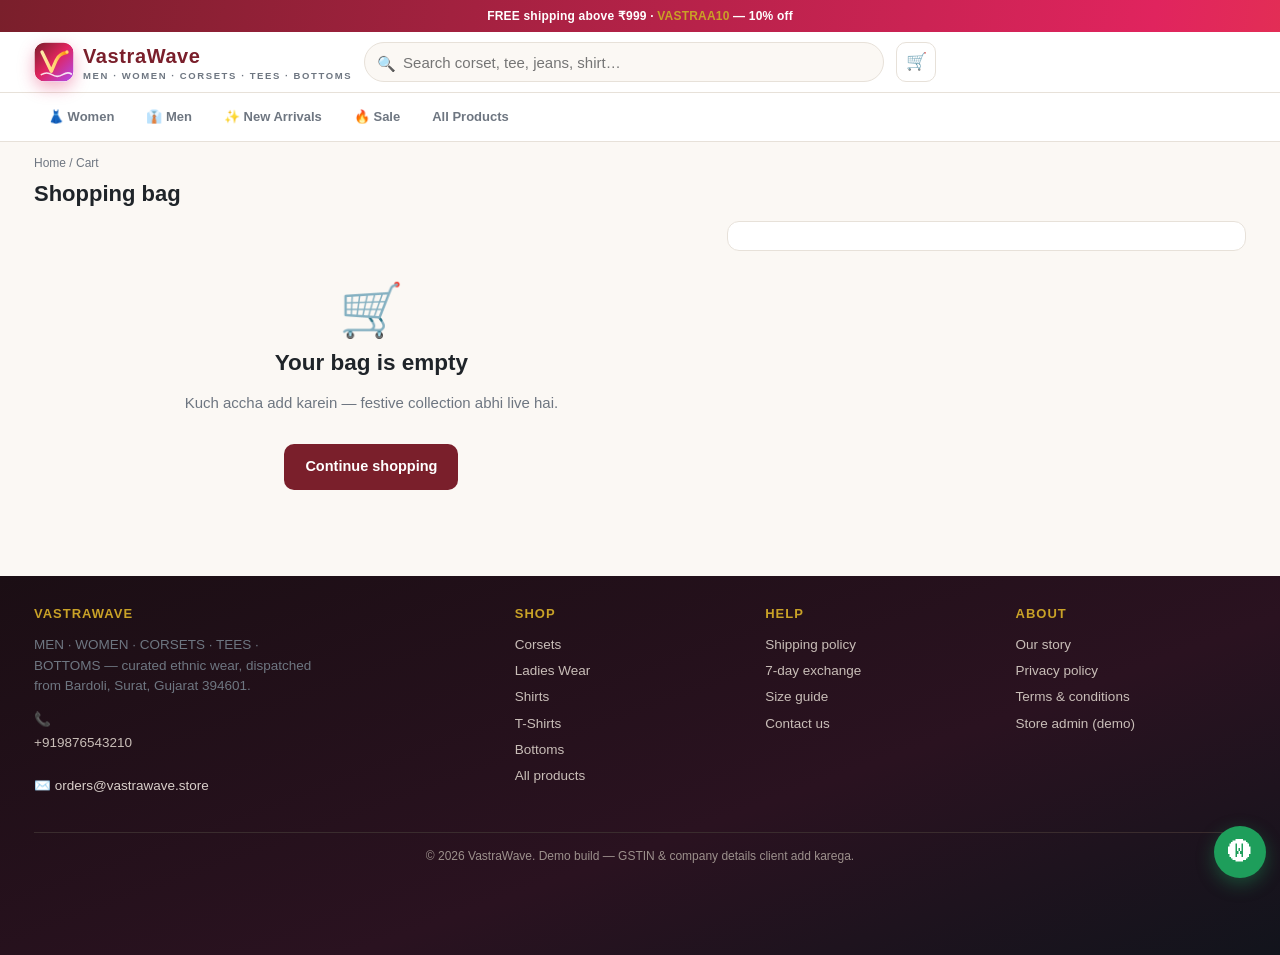
==== index.html @ dcb7769e "Update index.html" ====
<!DOCTYPE html>
<!-- VastraWave | GitHub 4-file build — generated by tools/build_github.py -->
<html lang="en">
<head>
<meta charset="utf-8">
<meta name="viewport" content="width=device-width, initial-scale=1">
<title>Your Cart — VastraWave</title>
<link rel="icon" href="data:image/svg+xml,<svg xmlns='http://www.w3.org/2000/svg' viewBox='0 0 100 100'><rect width='100' height='100' rx='22' fill='%237A1F2B'/><text x='50' y='70' font-size='60' font-family='serif' fill='%23C9A227' text-anchor='middle'>V</text></svg>">
<style>
/* ============================================================
   Vastraa — Ethnic Wear Store  |  Demo build
   Mobile-first. No external fonts, no CDN. Fully offline-capable.
   ============================================================ */

:root{
  --brand:#7A1F2B;
  --brand-dark:#5C1620;
  --gold:#C9A227;
  --ink:#1F2429;
  --muted:#6E7681;
  --line:#E7E1D9;
  --bg:#FBF8F4;
  --white:#fff;
  --ok:#1E7A4E;
  --radius:12px;
  --shadow:0 1px 2px rgba(31,36,41,.06), 0 6px 18px rgba(31,36,41,.06);
  --maxw:1240px;
}

*{box-sizing:border-box}
html{-webkit-text-size-adjust:100%}
body{
  margin:0; background:var(--bg); color:var(--ink);
  font-family:-apple-system,BlinkMacSystemFont,"Segoe UI",Roboto,Helvetica,Arial,"Noto Sans",sans-serif;
  font-size:15px; line-height:1.5;
  padding-bottom:64px; /* room for mobile bottom nav */
}
img{max-width:100%; display:block}
a{color:inherit; text-decoration:none}
button{font:inherit; cursor:pointer}
input,select,textarea{font:inherit; color:inherit}
h1,h2,h3,h4{margin:0; line-height:1.25; font-weight:700}
.wrap{max-width:var(--maxw); margin:0 auto; padding:0 14px}
.muted{color:var(--muted)}
.tiny{font-size:12px}
.center{text-align:center}
.row{display:flex; align-items:center; gap:10px}
.spread{display:flex; align-items:center; justify-content:space-between; gap:10px}
.hide{display:none !important}

/* ---------- Announcement bar ---------- */
.announce{background:var(--brand); color:#fff; font-size:12px; text-align:center; padding:7px 10px; letter-spacing:.2px}
.announce b{color:var(--gold)}

/* ---------- Header ---------- */
header.top{
  position:sticky; top:0; z-index:60; background:var(--white);
  border-bottom:1px solid var(--line);
}
.top-inner{display:flex; align-items:center; gap:12px; height:60px}
.logo{display:flex; align-items:center; gap:9px; font-weight:800; font-size:20px; letter-spacing:.6px; color:var(--brand)}
.logo .mark{
  width:32px; height:32px; border-radius:9px; background:var(--brand); color:var(--gold);
  display:grid; place-items:center; font-size:16px; font-weight:800;
}
.logo small{display:block; font-size:9.5px; letter-spacing:1.6px; color:var(--muted); font-weight:600; margin-top:-2px}
.searchbar{flex:1; position:relative; max-width:520px}
.searchbar input{
  width:100%; height:40px; padding:0 14px 0 38px; border:1px solid var(--line);
  border-radius:999px; background:var(--bg); outline:none;
}
.searchbar input:focus{border-color:var(--brand); background:#fff}
.searchbar .ico{position:absolute; left:13px; top:11px; color:var(--muted)}
.sugg{
  position:absolute; top:44px; left:0; right:0; background:#fff; border:1px solid var(--line);
  border-radius:12px; box-shadow:var(--shadow); overflow:hidden; display:none; z-index:70;
}
.sugg a{display:flex; gap:10px; align-items:center; padding:8px 12px; border-bottom:1px solid #F3EFE9}
.sugg a:last-child{border-bottom:none}
.sugg img{width:36px; height:36px; border-radius:8px; object-fit:cover}
.icon-btn{
  position:relative; width:40px; height:40px; border-radius:10px; border:1px solid var(--line);
  background:#fff; display:grid; place-items:center; font-size:17px;
}
.icon-btn .count{
  position:absolute; top:-5px; right:-5px; min-width:19px; height:19px; border-radius:999px;
  background:var(--gold); color:#fff; font-size:11px; font-weight:700; display:grid; place-items:center; padding:0 4px;
}

/* ---------- Mobile bottom nav ---------- */
.bottomnav{
  position:fixed; left:0; right:0; bottom:0; z-index:80; background:#fff;
  border-top:1px solid var(--line); display:flex; box-shadow:0 -2px 12px rgba(0,0,0,.05);
}
.bottomnav a{flex:1; padding:8px 0 6px; text-align:center; font-size:10.5px; color:var(--muted)}
.bottomnav a .b-ico{font-size:18px; display:block; line-height:1.2}
.bottomnav a.active{color:var(--brand); font-weight:700}

/* ---------- Buttons ---------- */
.btn{
  display:inline-flex; align-items:center; justify-content:center; gap:8px;
  height:46px; padding:0 20px; border-radius:10px; border:1px solid transparent;
  background:var(--brand); color:#fff; font-weight:600; font-size:14.5px; width:100%;
}
.btn:hover{background:var(--brand-dark)}
.btn:disabled{opacity:.5; cursor:not-allowed}
.btn.ghost{background:#fff; color:var(--brand); border-color:var(--brand)}
.btn.ghost:hover{background:#FDF4F5}
.btn.gold{background:var(--gold); color:#3A2C00}
.btn.gold:hover{background:#B8931F}
.btn.wa{background:#1E9E5B; color:#fff}
.btn.wa:hover{background:#17884D}
.btn.sm{height:38px; font-size:13.5px; padding:0 14px; width:auto}
.btn.block{width:100%}

/* ---------- Hero ---------- */
.hero{position:relative; border-radius:16px; overflow:hidden; margin:14px 0 6px; background:#2b1a1e}
.hero img{width:100%; height:300px; object-fit:cover; object-position:center 25%; opacity:.95}
.hero .ov{position:absolute; inset:0; background:linear-gradient(90deg, rgba(48,16,24,.86) 0%, rgba(48,16,24,.45) 55%, rgba(48,16,24,0) 100%); display:flex; align-items:center}
.hero .txt{color:#fff; padding:0 22px; max-width:430px}
.hero .txt .kicker{font-size:11.5px; letter-spacing:2.2px; color:var(--gold); font-weight:700}
.hero .txt h1{font-size:28px; margin:6px 0 8px}
.hero .txt p{margin:0 0 14px; font-size:14px; opacity:.92}
.hero .txt .btn{width:auto}

/* ---------- Trust strip ---------- */
.trust{display:grid; grid-template-columns:repeat(2,1fr); gap:8px; margin:14px 0}
.trust div{background:#fff; border:1px solid var(--line); border-radius:10px; padding:10px 12px; font-size:12.5px; display:flex; gap:8px; align-items:center}
.trust .t-ico{font-size:18px}

/* ---------- Section ---------- */
section{margin:26px 0}
.sec-head{display:flex; align-items:flex-end; justify-content:space-between; margin-bottom:12px; gap:10px}
.sec-head h2{font-size:19px}
.sec-head a{font-size:13px; color:var(--brand); font-weight:600}

/* ---------- Category circles ---------- */
.cats{display:flex; gap:14px; overflow-x:auto; padding:4px 0 10px; -webkit-overflow-scrolling:touch}
.cats::-webkit-scrollbar{display:none}
.cat{flex:0 0 auto; width:88px; text-align:center}
.cat .c-img{width:78px; height:78px; border-radius:50%; overflow:hidden; margin:0 auto 6px; border:2px solid var(--line); background:#f0e9e1}
.cat .c-img img{width:100%; height:100%; object-fit:cover}
.cat span{font-size:12px; font-weight:600}
.cat.active .c-img{border-color:var(--brand)}

/* ---------- Product grid ---------- */
.grid{display:grid; grid-template-columns:repeat(2,1fr); gap:12px}
.card{
  background:#fff; border:1px solid var(--line); border-radius:var(--radius); overflow:hidden;
  display:flex; flex-direction:column; position:relative; transition:.18s;
}
.card:hover{box-shadow:var(--shadow); transform:translateY(-2px)}
.card .imgbox{position:relative; aspect-ratio:1/1; background:#F4EFE9; overflow:hidden}
.card .imgbox img{width:100%; height:100%; object-fit:cover}
.badge{
  position:absolute; top:8px; left:8px; background:var(--brand); color:#fff; font-size:10.5px;
  font-weight:700; padding:3px 8px; border-radius:6px; letter-spacing:.3px;
}
.badge.gold{background:var(--gold); color:#3A2C00}
.badge.dark{background:#1F2429}
.wish{
  position:absolute; top:6px; right:6px; width:32px; height:32px; border-radius:50%;
  background:rgba(255,255,255,.92); border:none; display:grid; place-items:center; font-size:15px; color:#999;
}
.wish.on{color:#E0245E}
.card .body{padding:10px; display:flex; flex-direction:column; gap:5px; flex:1}
.card .name{font-size:13.5px; font-weight:600; line-height:1.35; height:36px; overflow:hidden}
.card .meta{font-size:11.5px; color:var(--muted)}
.price{display:flex; align-items:baseline; gap:7px; flex-wrap:wrap}
.price .now{font-size:16px; font-weight:800}
.price .mrp{font-size:12.5px; color:var(--muted); text-decoration:line-through}
.price .off{font-size:11.5px; color:var(--ok); font-weight:700}
.rating{font-size:11.5px; color:var(--muted); display:flex; align-items:center; gap:4px}
.rating .stars{color:var(--gold); letter-spacing:1px}
.card .foot{margin-top:auto; padding:10px; padding-top:0}
.card .foot .btn{height:38px; font-size:13.5px}

/* ---------- Filter chips (shop) ---------- */
.chips{display:flex; gap:8px; overflow-x:auto; padding:2px 0 10px}
.chips::-webkit-scrollbar{display:none}
.chip{
  flex:0 0 auto; border:1px solid var(--line); background:#fff; border-radius:999px;
  padding:7px 14px; font-size:13px; white-space:nowrap;
}
.chip.on{background:var(--brand); color:#fff; border-color:var(--brand)}
.shopbar{
  display:flex; gap:8px; align-items:center; justify-content:space-between;
  background:#fff; border:1px solid var(--line); border-radius:10px; padding:8px 10px; margin-bottom:12px;
}
.shopbar select{border:1px solid var(--line); background:#fff; border-radius:8px; height:34px; padding:0 8px}
.shopbar .lbl{font-size:12.5px; color:var(--muted)}

/* ---------- Filter panel ---------- */
.filters{background:#fff; border:1px solid var(--line); border-radius:12px; padding:14px; margin-bottom:14px}
.fgroup{margin-bottom:14px}
.fgroup h4{font-size:12px; text-transform:uppercase; letter-spacing:1px; color:var(--muted); margin-bottom:8px}
.opt{display:flex; align-items:center; gap:8px; font-size:13.5px; padding:4px 0}
.opt input{width:16px; height:16px; accent-color:var(--brand)}
.swatch{width:16px; height:16px; border-radius:50%; border:1px solid #ccc}
.range{width:100%; accent-color:var(--brand)}
.layout{display:grid; grid-template-columns:1fr; gap:0}
.side{display:none}

/* ---------- Product detail ---------- */
.pdp{display:grid; grid-template-columns:1fr; gap:18px}
.gal{position:relative}
.gal .main{aspect-ratio:1/1; background:#F4EFE9; border-radius:14px; overflow:hidden; border:1px solid var(--line)}
.gal .main img{width:100%; height:100%; object-fit:cover; cursor:zoom-in}
.thumbs{display:flex; gap:8px; margin-top:8px}
.thumbs button{width:64px; height:64px; border-radius:10px; overflow:hidden; border:2px solid var(--line); background:none; padding:0}
.thumbs button.on{border-color:var(--brand)}
.thumbs img{width:100%; height:100%; object-fit:cover}
.crumb{font-size:12px; color:var(--muted); margin:12px 0 8px}
.pdp h1{font-size:21px; margin-bottom:6px}
.sizes{display:flex; gap:8px; flex-wrap:wrap}
.size{
  min-width:52px; height:42px; padding:0 12px; border:1px solid var(--line); background:#fff;
  border-radius:9px; font-size:13.5px; font-weight:600;
}
.size.on{background:var(--brand); color:#fff; border-color:var(--brand)}
.size.out{opacity:.4; text-decoration:line-through; cursor:not-allowed}
.colors{display:flex; gap:10px; flex-wrap:wrap}
.color{border:2px solid var(--line); border-radius:999px; padding:4px 12px 4px 6px; background:#fff; display:flex; align-items:center; gap:7px; font-size:13px}
.color .dot{width:18px; height:18px; border-radius:50%; border:1px solid #ccc}
.color.on{border-color:var(--brand)}
.acc{border:1px solid var(--line); border-radius:12px; background:#fff; margin-top:12px; overflow:hidden}
.acc details{border-bottom:1px solid var(--line)}
.acc details:last-child{border-bottom:none}
.acc summary{padding:13px 14px; font-weight:600; font-size:14px; cursor:pointer; list-style:none; display:flex; justify-content:space-between}
.acc summary::-webkit-details-marker{display:none}
.acc .acc-body{padding:0 14px 14px; font-size:13.5px; color:#444}
.acc ul{margin:0; padding-left:18px}
.pincode{display:flex; gap:8px; margin-top:12px}
.pincode input{flex:1; height:42px; border:1px solid var(--line); border-radius:9px; padding:0 12px; background:#fff}
.sticky-buy{
  position:fixed; left:0; right:0; bottom:0; z-index:75; background:#fff; border-top:1px solid var(--line);
  padding:10px 12px; display:flex; gap:10px; box-shadow:0 -2px 12px rgba(0,0,0,.06);
}
.sticky-buy .btn{width:auto; flex:1}
.rev{border-top:1px solid var(--line); padding:12px 0}
.rev .who{font-weight:600; font-size:13.5px}
.rev .txt{font-size:13.5px; color:#444}

/* ---------- Cart ---------- */
.cart-item{display:flex; gap:12px; background:#fff; border:1px solid var(--line); border-radius:12px; padding:10px; margin-bottom:10px}
.cart-item img{width:84px; height:96px; object-fit:cover; border-radius:9px}
.ci-body{flex:1; min-width:0}
.ci-body .n{font-size:14px; font-weight:600; line-height:1.35}
.ci-body .v{font-size:12.5px; color:var(--muted); margin-top:2px}
.qty{display:inline-flex; border:1px solid var(--line); border-radius:8px; overflow:hidden; margin-top:8px}
.qty button{width:32px; height:32px; background:#fff; border:none; font-size:16px; line-height:1}
.qty span{width:34px; display:grid; place-items:center; font-size:14px; font-weight:600; border-left:1px solid var(--line); border-right:1px solid var(--line)}
.summary{background:#fff; border:1px solid var(--line); border-radius:12px; padding:14px; position:sticky; top:74px}
.summary .l{display:flex; justify-content:space-between; font-size:14px; padding:5px 0}
.summary .l.total{border-top:1px dashed var(--line); margin-top:8px; padding-top:10px; font-size:17px; font-weight:800}
.shipbar{height:6px; background:#EFE9E1; border-radius:99px; overflow:hidden; margin:8px 0 4px}
.shipbar i{display:block; height:100%; background:var(--ok)}
.coupon{display:flex; gap:8px; margin:12px 0}
.coupon input{flex:1; height:40px; border:1px solid var(--line); border-radius:9px; padding:0 12px; background:#fff}
.empty{text-align:center; padding:50px 20px}
.empty .e-ico{font-size:52px}

/* ---------- Forms ---------- */
.form{background:#fff; border:1px solid var(--line); border-radius:12px; padding:14px}
.field{margin-bottom:12px}
.field label{display:block; font-size:12.5px; font-weight:600; margin-bottom:5px}
.field input,.field textarea,.field select{
  width:100%; height:44px; border:1px solid var(--line); border-radius:9px; padding:0 12px; background:#fff; outline:none;
}
.field textarea{height:76px; padding:10px 12px; resize:vertical}
.field input:focus,.field textarea:focus,.field select:focus{border-color:var(--brand)}
.field.two{display:grid; grid-template-columns:1fr 1fr; gap:10px}
.payopt{border:1px solid var(--line); border-radius:10px; padding:12px; margin-bottom:10px; display:flex; gap:10px; align-items:flex-start; cursor:pointer}
.payopt.on{border-color:var(--brand); background:#FDF6F7}
.payopt input{margin-top:3px; accent-color:var(--brand)}
.payopt .pt{font-weight:600; font-size:14px}
.payopt .pd{font-size:12.5px; color:var(--muted)}
.err{color:#B3261E; font-size:12px; margin-top:4px; display:none}
.err.show{display:block}

/* ---------- Success / tracking ---------- */
.success{text-align:center; padding:26px 16px; background:#fff; border:1px solid var(--line); border-radius:14px}
.tick{width:64px; height:64px; border-radius:50%; background:#E7F5EE; color:var(--ok); display:grid; place-items:center; font-size:32px; margin:0 auto 12px}
.timeline{margin:20px 0; text-align:left}
.tl{display:flex; gap:12px; padding:10px 0; border-left:2px solid var(--line); margin-left:8px; padding-left:20px; position:relative}
.tl:last-child{border-left-color:transparent}
.tl:before{content:""; position:absolute; left:-7px; top:14px; width:12px; height:12px; border-radius:50%; background:var(--line)}
.tl.done:before{background:var(--ok)}
.tl .ts{font-size:14px; font-weight:600}
.tl .td{font-size:12.5px; color:var(--muted)}
.tl.done .td{color:var(--ok)}

/* ---------- Footer ---------- */
footer{background:#241A1C; color:#D9CFCA; margin-top:36px; padding:30px 0 90px; font-size:13.5px}
footer h4{color:#fff; font-size:13px; letter-spacing:1px; text-transform:uppercase; margin-bottom:10px}
footer a{display:block; padding:3px 0; color:#C9BEB8}
footer a:hover{color:#fff}
.fgrid{display:grid; grid-template-columns:1fr 1fr; gap:20px}
.fbottom{border-top:1px solid #3A2C2E; margin-top:22px; padding-top:14px; font-size:12px; color:#9C908C; text-align:center}

/* ---------- Toast + modal ---------- */
#toast{
  position:fixed; left:50%; transform:translateX(-50%) translateY(20px); bottom:86px; z-index:200;
  background:#1F2429; color:#fff; padding:12px 18px; border-radius:10px; font-size:13.5px;
  opacity:0; pointer-events:none; transition:.25s; max-width:90vw; text-align:center;
}
#toast.show{opacity:1; transform:translateX(-50%) translateY(0)}
.modal{
  position:fixed; inset:0; z-index:300; background:rgba(20,14,16,.55); display:none;
  align-items:center; justify-content:center; padding:16px;
}
.modal.show{display:flex}
.modal .sheet{background:#fff; border-radius:14px; max-width:520px; width:100%; max-height:86vh; overflow:auto}
.modal .mhead{display:flex; justify-content:space-between; align-items:center; padding:14px 16px; border-bottom:1px solid var(--line)}
.modal .mhead h3{font-size:16px}
.modal .mbody{padding:14px 16px; font-size:13.5px}
.x{border:none; background:none; font-size:22px; line-height:1; color:var(--muted)}
table.chart{width:100%; border-collapse:collapse; font-size:13px}
table.chart th,table.chart td{border:1px solid var(--line); padding:7px 9px; text-align:left}
table.chart th{background:var(--bg)}
table.chart tr:nth-child(even) td{background:#FCFAF8}

/* ---------- Admin ---------- */
.admin-wrap{display:grid; grid-template-columns:1fr; gap:14px}
.kpi{background:#fff; border:1px solid var(--line); border-radius:12px; padding:14px}
.kpi .k{font-size:12px; color:var(--muted); text-transform:uppercase; letter-spacing:.8px}
.kpi .v{font-size:24px; font-weight:800; margin-top:4px}
table.orders{width:100%; border-collapse:collapse; background:#fff; font-size:13px; border:1px solid var(--line)}
table.orders th,table.orders td{border:1px solid var(--line); padding:8px; text-align:left}
table.orders th{background:var(--bg); font-size:11.5px; text-transform:uppercase; letter-spacing:.6px}
.sel{border:1px solid var(--line); border-radius:7px; height:32px; padding:0 6px; background:#fff}
.pill{display:inline-block; padding:2px 9px; border-radius:99px; font-size:11.5px; font-weight:700}
.pill.cod{background:#FFF2E0; color:#8A5300}
.pill.paid{background:#E7F5EE; color:var(--ok)}

/* ---------- Floating WhatsApp ---------- */
.fab{
  position:fixed; right:14px; bottom:78px; z-index:90; width:52px; height:52px; border-radius:50%;
  background:#1E9E5B; color:#fff; display:grid; place-items:center; font-size:24px;
  box-shadow:0 6px 18px rgba(30,158,91,.4);
}

/* ---------- Responsive ---------- */
@media (min-width:640px){
  .grid{grid-template-columns:repeat(3,1fr); gap:14px}
  .trust{grid-template-columns:repeat(4,1fr)}
  .hero img{height:340px}
  .field.two{grid-template-columns:1fr 1fr}
}
@media (min-width:900px){
  body{padding-bottom:0}
  .bottomnav{display:none}
  .fgrid{grid-template-columns:2fr 1fr 1fr 1fr}
  .hero img{height:400px}
  .hero .txt h1{font-size:36px}
  .grid{grid-template-columns:repeat(4,1fr)}
  .layout{grid-template-columns:250px 1fr; gap:18px; align-items:start}
  .side{display:block}
  .filters-mobile-toggle{display:none}
  .pdp{grid-template-columns:1.05fr 1fr; gap:28px}
  .sticky-buy{display:none}
  .checkout-grid{display:grid; grid-template-columns:1.3fr 1fr; gap:18px; align-items:start}
  .admin-wrap{grid-template-columns:repeat(4,1fr)}
  .fab{bottom:22px}
}

/* ============================================================
   Foomer-style additions
   ============================================================ */

/* ---------- Gender nav bar ---------- */
.genderbar{border-top:1px solid var(--line); background:#fff}
.gb-in{display:flex; gap:4px; overflow-x:auto; padding:8px 14px}
.gb-in::-webkit-scrollbar{display:none}
.gb-in a{
  flex:0 0 auto; padding:6px 14px; border-radius:999px; font-size:13px; font-weight:600;
  color:var(--muted); white-space:nowrap;
}
.gb-in a:hover{background:var(--bg)}
.gb-in a.on{background:var(--brand); color:#fff}

/* ---------- PDP: trust badges ---------- */
.trustrow{display:grid; grid-template-columns:repeat(3,1fr); gap:8px; margin:12px 0}
.trustrow div{
  border:1px solid var(--line); border-radius:10px; background:#fff; padding:9px 6px;
  text-align:center; font-size:10.5px; line-height:1.3; color:#444;
}
.trustrow .ti{display:block; font-size:17px; margin-bottom:3px}
.trustrow b{display:block; font-size:11px; color:var(--ink)}

/* ---------- PDP: delivery estimate + countdown ---------- */
.delivery{
  border:1px solid #DCEBD9; background:#F4FAF7; border-radius:10px; padding:12px 14px; margin:12px 0; font-size:13px;
}
.delivery .d1{font-size:13.5px; font-weight:700; color:#1E7A4E}
.delivery .d2{font-size:12.5px; color:#3D5A4B; margin-top:3px}
.countdown{
  display:inline-block; margin-top:8px; background:var(--ink); color:#fff; border-radius:6px;
  padding:4px 10px; font-size:12px; font-weight:700; letter-spacing:.4px; font-variant-numeric:tabular-nums;
}
.countdown.live{background:#B3261E}

/* ---------- Prepaid badge ---------- */
.prepaid{
  display:inline-flex; align-items:center; gap:6px; background:#FFF6E5; border:1px solid #F0D9A8;
  color:#8A5300; border-radius:8px; padding:5px 10px; font-size:12.5px; font-weight:700; margin-bottom:10px;
}

/* ---------- Recently viewed / section strips ---------- */
.strip{display:flex; gap:12px; overflow-x:auto; padding-bottom:8px}
.strip::-webkit-scrollbar{display:none}
.strip .card{flex:0 0 62%; min-width:150px}
@media (min-width:900px){ .strip .card{flex:0 0 23%} }

/* ---------- Gender split banners on home ---------- */
.split{display:grid; grid-template-columns:1fr; gap:14px}
@media (min-width:760px){ .split{grid-template-columns:1fr 1fr} }
.split .gb{position:relative; border-radius:16px; overflow:hidden; background:#2b1a1e}
.split .gb img{width:100%; height:230px; object-fit:cover; object-position:center 22%}
.split .gb .ov{position:absolute; inset:0; background:linear-gradient(0deg, rgba(20,12,16,.82) 20%, rgba(20,12,16,0) 75%); display:flex; align-items:flex-end}
.split .gb .txt{color:#fff; padding:16px 18px}
.split .gb .txt h3{font-size:21px; margin:0 0 4px}
.split .gb .txt p{margin:0 0 10px; font-size:13px; opacity:.9}
.split .gb .txt .btn{width:auto}

</style>
<style>
/* ============================================================
   STYLE VIVID — colourful layer
   style.css ke BAAD load hota hai, isliye sirf upar se rang
   badalta hai, kuch todta nahi. Hatana ho to bas ye <link> hata do.
   ============================================================ */

:root{
  --vv-1:#7A1F2B;   /* brand wine      */
  --vv-2:#E0245E;   /* hot pink        */
  --vv-3:#FB8C00;   /* marigold        */
  --vv-4:#B14AED;   /* orchid          */
  --vv-5:#1E88E5;   /* azure           */
  --vv-6:#00897B;   /* teal            */
  --vv-gold:#C9A227;
  --vv-grad:linear-gradient(100deg,#7A1F2B,#E0245E 45%,#FB8C00);
  --vv-grad2:linear-gradient(100deg,#B14AED,#1E88E5 55%,#00897B);
  --vv-shadow:0 10px 30px rgba(122,31,43,.16);
  --vv-shadow-lg:0 18px 48px rgba(20,10,30,.22);
}

/* ---------- buttons ---------- */
.btn{transition:transform .18s ease, box-shadow .18s ease, filter .18s ease}
.btn:hover{transform:translateY(-2px); box-shadow:var(--vv-shadow)}
.btn.gold,.btn.primary{
  background:var(--vv-grad);
  background-size:160% 160%;
  border:0; color:#fff; font-weight:800; letter-spacing:.02em;
  box-shadow:0 8px 22px rgba(224,36,94,.32);
  animation:vvShift 7s ease infinite;
}
.btn.gold:hover{filter:brightness(1.08)}
@keyframes vvShift{0%{background-position:0% 50%}50%{background-position:100% 50%}100%{background-position:0% 50%}}

/* ---------- section headings: gradient underline ---------- */
.sec-head h2{
  position:relative; padding-bottom:8px; font-weight:800; letter-spacing:-.01em;
}
.sec-head h2::after{
  content:""; position:absolute; left:0; bottom:0; height:4px; width:56px; border-radius:99px;
  background:var(--vv-grad);
}
.sec-head a{color:var(--vv-2); font-weight:700}

/* ---------- hero ---------- */
.hero{border-radius:18px; overflow:hidden; box-shadow:var(--vv-shadow-lg)}
.hero .ov{background:linear-gradient(100deg,rgba(20,6,18,.62),rgba(122,31,43,.30) 55%,rgba(251,140,0,.18))}
.hero .kicker{
  background:var(--vv-grad); -webkit-background-clip:text; background-clip:text; color:transparent;
  font-weight:900; letter-spacing:.16em;
}
.hero h1{text-shadow:0 4px 22px rgba(0,0,0,.35)}
.trust{
  background:linear-gradient(100deg,#FFF6E9,#FFEAF2 50%,#EAF3FF);
  border:1px solid rgba(224,36,94,.16); border-radius:14px;
}
.trust .t-ico{filter:saturate(1.25)}

/* ---------- product cards ---------- */
.grid .card,.p-card,.prodcard{
  border-radius:16px !important;
  transition:transform .2s ease, box-shadow .2s ease;
}
.grid .card:hover{transform:translateY(-4px); box-shadow:var(--vv-shadow-lg)}
.badge,.pbadge{
  background:var(--vv-grad) !important; color:#fff !important;
  font-weight:800; letter-spacing:.02em; border-radius:99px !important;
}

/* ---------- price & discount ---------- */
.price{color:var(--vv-1); font-weight:800}
.mrp{color:#9AA1AA}
.off,.offpct{color:var(--vv-6); font-weight:800}

/* ---------- chips / swatches / filters ---------- */
.chip,.fchip,.pill,.tag{
  border-radius:99px !important; transition:transform .15s ease, background .15s ease;
}
.chip:hover,.fchip:hover{transform:translateY(-1px)}
.chip.on,.fchip.on{background:var(--vv-grad); color:#fff; border-color:transparent}

/* ---------- announcement bar ---------- */
.announce{
  background:var(--vv-grad) !important;
  background-size:200% 200% !important;
  animation:vvShift 9s ease infinite;
  color:#fff; font-weight:600;
}

/* ---------- top nav / bottom nav ---------- */
.top{border-bottom:1px solid rgba(224,36,94,.14)}
.logo .mark{background:var(--vv-grad); color:#fff}
.bottomnav{
  background:rgba(255,255,255,.94) !important;
  border-top:1px solid rgba(122,31,43,.12);
  box-shadow:0 -6px 22px rgba(20,10,30,.10);
}
.bottomnav a.active{color:var(--vv-2)}
.bottomnav a.active .b-ico{filter:drop-shadow(0 3px 6px rgba(224,36,94,.35))}

/* ---------- misc polish ---------- */
.wrap section{border-radius:14px}
footer#site-footer{background:linear-gradient(160deg,#1B0E14,#2A1220 60%,#12141C)}
footer#site-footer h4{color:var(--vv-gold)}
#toast{background:var(--vv-grad) !important; color:#fff; font-weight:700; border-radius:99px; box-shadow:var(--vv-shadow-lg)}
.modal .mhead{background:var(--vv-grad); color:#fff}
.modal{border-radius:16px !important; overflow:hidden; box-shadow:var(--vv-shadow-lg)}

</style>
<style>.vw-view[hidden]{display:none !important}</style>
</head>
<body>
<header id="site-header" class="top"></header>
<div class="vw-view" id="view-cart">
<main class="wrap">
  <div class="crumb"><a href="index.html">Home</a> / Cart</div>
  <h1 style="font-size:22px; margin:6px 0 14px">Shopping bag <span class="muted tiny" id="qty"></span></h1>

  <div class="checkout-grid">
    <div id="items"></div>

    <div class="summary" id="summary"></div>
  </div>
</main>
</div>
<div class="vw-view" id="view-checkout" hidden>
<main class="wrap">
  <div class="crumb"><a href="index.html">Home</a> / <a href="cart.html">Cart</a> / Checkout</div>
  <h1 style="font-size:22px; margin:6px 0 14px">Checkout</h1>

  <div class="checkout-grid">
    <div>
      <div class="form" id="form">
        <h3 style="font-size:15px; margin-bottom:12px">1. Delivery details</h3>
        <div class="field two">
          <div><label>Full name *</label><input id="f-name" placeholder="Priya Sharma"><div class="err" id="e-name">Naam daalein</div></div>
          <div><label>Mobile number *</label><input id="f-phone" inputmode="numeric" maxlength="10" placeholder="9876543210"><div class="err" id="e-phone">Sahi 10-digit number daalein</div></div>
        </div>
        <div class="field"><label>Email (optional)</label><input id="f-email" placeholder="you@email.com"></div>
        <div class="field"><label>Full address *</label><textarea id="f-addr" placeholder="House no, street, landmark"></textarea><div class="err" id="e-addr">Address daalein</div></div>
        <div class="field two">
          <div><label>City *</label><input id="f-city" value="Surat"><div class="err" id="e-city">City daalein</div></div>
          <div><label>Pincode *</label><input id="f-pin" inputmode="numeric" maxlength="6" placeholder="395001"><div class="err" id="e-pin">Sahi 6-digit pincode daalein</div></div>
        </div>
        <div class="field"><label>State</label><input id="f-state" value="Gujarat"></div>
      </div>

      <div class="form" style="margin-top:14px">
        <h3 style="font-size:15px; margin-bottom:12px">2. Payment method</h3>
        <label class="payopt on" id="po-upi" onclick="pickPay('upi')">
          <input type="radio" name="pay" value="upi" checked>
          <span><span class="pt">UPI (GPay / PhonePe / Paytm)</span><span class="pd">Neeche diye UPI ID / QR par payment karein.</span></span>
        </label>
        <div id="upibox" style="display:none;background:#FFF8EC;border:1.5px dashed #E8A33D;border-radius:12px;padding:14px;text-align:center;margin:4px 0 12px">
          <div style="font-size:13.5px;font-weight:700;margin-bottom:8px">Is QR ko scan karein ya UPI ID par pay karein:</div>
          <img src="[data-uri]" alt="UPI QR" style="width:178px;height:178px;border-radius:12px;background:#fff;padding:6px;border:1px solid #eee">
          <div style="margin:10px 0 8px;font-size:15px">UPI ID: <b id="upiid">kachhad.2000@ptaxis</b></div>
          <button type="button" class="btn sm ghost" onclick="copyUpi()">📋 UPI ID copy karein</button>
          <a id="upipaylink" class="btn" style="margin-top:10px" href="upi://pay?pa=kachhad.2000@ptaxis&amp;pn=VastraWave&amp;cu=INR">📱 UPI App se Pay Karein</a>
          <div class="tiny muted" style="margin-top:9px">Payment ke baad neeche <b>Place order</b> dabayein. Screenshot WhatsApp par bhej dein to order turant confirm ho jayega.</div>
        </div>
        <label class="payopt" id="po-card" onclick="pickPay('card')">
          <input type="radio" name="pay" value="card">
          <span><span class="pt">Card / Netbanking / Wallets</span><span class="pd">Secure payment gateway — hum card details store nahi karte.</span></span>
        </label>
        <div class="tiny muted">🔒 Razorpay secured checkout. Card details humare server par kabhi store nahi hote (PCI-DSS compliant gateway).</div>
      </div>

      <div class="form" style="margin-top:14px; text-align:center">
        <h3 style="font-size:15px; margin-bottom:8px">Ya phir direct WhatsApp par order karein</h3>
        <p class="tiny muted" style="margin:0 0 10px">Bina form bhare — poora order WhatsApp par bhej dein, hum confirm kar denge.</p>
        <button class="btn wa" onclick="orderOnWhatsApp()">🅦 Send order on WhatsApp</button>
      </div>
    </div>

    <div>
      <div class="summary" id="summaryCO"></div>
      <button class="btn" style="margin-top:12px" onclick="placeOrder()">Place order</button>
      <div class="tiny muted" style="margin-top:8px">Order place karte hi aapko confirmation SMS/WhatsApp milega.</div>
    </div>
  </div>
</main>
</div>
<div class="vw-view" id="view-success" hidden>
<main class="wrap" style="max-width:640px">
  <div class="success" style="margin-top:16px">
    <div class="tick">✓</div>
    <h1 style="font-size:22px">Order confirmed!</h1>
    <p class="muted" id="sub">Thank you — aapka order place ho gaya hai.</p>
    <div id="orderbox"></div>
  </div>

  <div class="form" style="margin-top:14px">
    <h3 style="font-size:15px; margin-bottom:10px">Order tracking</h3>
    <div class="timeline">
      <div class="tl done"><div><div class="ts">Order placed</div><div class="td" id="t1">Just now</div></div></div>
      <div class="tl"><div><div class="ts">Packed &amp; quality checked</div><div class="td">Within 24 hours</div></div></div>
      <div class="tl"><div><div class="ts">Shipped</div><div class="td">1–2 working days</div></div></div>
      <div class="tl"><div><div class="ts">Out for delivery</div><div class="td">3–6 working days</div></div></div>
      <div class="tl"><div><div class="ts">Delivered</div><div class="td">Aapke address par</div></div></div>
    </div>
  </div>

  <div class="center" style="margin:18px 0">
    <button class="btn wa" onclick="shareOrder()" style="max-width:340px;margin:0 auto">🅦 Order details WhatsApp par bhejein</button>
    <div class="row" style="justify-content:center;margin-top:12px">
      <a href="shop.html" class="btn ghost sm">Continue shopping</a>
      <a href="index.html" class="btn ghost sm">Back to home</a>
    </div>
  </div>
</main>
</div>

<footer id="site-footer"></footer>
<nav id="bottomnav" class="bottomnav"></nav>
<div id="fab"></div>
<script>
/* ============================================================
   STORE CONFIG — client ke hisaab se sirf yahan badlo
   ============================================================ */
var CONFIG = {
  name: "VastraWave",
  tagline: "MEN · WOMEN · CORSETS · TEES · BOTTOMS",
  phone: "919876543210",
  email: "orders@vastrawave.store",
  address: "Bardoli, Surat, Gujarat 394601",
  pickupAddress: "VastraWave (Warehouse), Ground Floor, Near Station Road, Bardoli, Surat, Gujarat - 394601",
  pickupPhone: "+91 98765 43210",
  gstin: "GSTIN — client ka number yahan aayega",

  freeShippingAbove: 999,
  shippingCharge: 60,
  codAvailable: false,   // FILHAL BAND — abhi sirf UPI payment chalega
  upiId: "kachhad.2000@ptaxis",
  upiPayName: "VastraWave",
  packagingWeight: 50,

  coupon: { code: "VASTRAA10", percent: 10, minCart: 999 },
  prepaidPercent: 5,              // prepaid (UPI/card) par extra 5% off

  dispatchBeforeHour: 15,         // 3 pm se pehle ke orders aaj dispatch
  deliveryMinDays: 3,
  deliveryMaxDays: 6,

  couriers: ["Delhivery", "DTDC", "Xpressbees", "Ecom Express", "India Post", "Shiprocket", "Blue Dart", "Other / Local"],

  // Header ke upar ghoomne wali offers
  announces: [
    "FREE shipping above ₹999 · <b>VASTRAA10</b> — 10% off",
    "Extra <b>5% OFF</b> on prepaid orders (UPI / Card)",
    "UPI payment · 7-day easy exchange"
  ]
};

/* ============================================================
   PRODUCTS — Women (Corsets, Ladies Wear, Bottoms)
              Men (T-Shirts, Shirts, Bottoms)
              Unisex (Tees)
   Naya product = ek object copy-paste kar ke badlo.
   wt = grams (shipping label me use hota hai)
   ============================================================ */
var PRODUCTS = [
  /* ---------------- WOMEN : CORSETS ---------------- */
  {
    id: "CR101", name: "Satin Bustier Corset — Black", gender: "Women", category: "Corsets",
    price: 1299, mrp: 2199, rating: 4.6, reviews: 184, badge: "Bestseller", wt: 250,
    img: "[data-uri]",
    gallery: ["[data-uri]", "", "", ""],
    views: {front:"", side:"", back:""},
    colours: [{n:"Black",h:"#1A1A1A"},{n:"Maroon",h:"#6E1B26"},{n:"Ivory",h:"#F0E7D6"}],
    sizes: ["S","M","L","XL","XXL"], stock: {S:6,M:9,L:7,XL:0,XXL:3},
    fabric: "Satin with 10 spiral steel bones, front hook closure",
    care: "Dry clean only. Do not machine wash.",
    extra: "Adjustable back lacing — waist cinch up to 3 inch",
    model: "Model is 5'6\" wearing size M",
    desc: "Structured satin bustier corset with spiral steel boning — waist define karta hai bina discomfort ke. Front hooks se pehnna aasan hai aur back lacing se fit adjust hota hai.",
    highlights: ["10 spiral steel bones", "Front hook closure", "Adjustable back lacing", "Waist cinch up to 3 inch"]
  },
  {
    id: "CR102", name: "Lace Overbust Corset — Maroon", gender: "Women", category: "Corsets",
    price: 1799, mrp: 2999, rating: 4.5, reviews: 112, badge: "", wt: 300,
    img: "[data-uri]",
    gallery: ["[data-uri]", "", ""],
    views: {front:"", side:"", back:""},
    colours: [{n:"Maroon",h:"#6E1B26"},{n:"Black",h:"#1A1A1A"},{n:"Wine",h:"#5B2333"}],
    sizes: ["S","M","L","XL","XXL"], stock: {S:4,M:6,L:5,XL:4,XXL:2},
    fabric: "Floral lace over satin base, 12 bones",
    care: "Dry clean only. Store flat.",
    extra: "Matching thong included",
    model: "Model is 5'5\" wearing size S",
    desc: "Premium lace overbust corset — party, shoot ya bridal styling ke liye. Satin base hai to chipakta nahi, comfort rahta hai.",
    highlights: ["Floral lace over satin", "12 bone construction", "Overbust coverage", "Matching thong included"]
  },

  /* ---------------- WOMEN : LADIES WEAR ---------------- */
  {
    id: "LW201", name: "Floral Printed Midi Dress", gender: "Women", category: "Ladies Wear",
    price: 1499, mrp: 2499, rating: 4.4, reviews: 268, badge: "New", wt: 320,
    img: "[data-uri]",
    gallery: ["[data-uri]", "", "", ""],
    views: {front:"", side:"", back:""},
    colours: [{n:"Pink Floral",h:"#E8A0B4"},{n:"Blue Floral",h:"#8FA9C9"}],
    sizes: ["S","M","L","XL","XXL"], stock: {S:5,M:8,L:0,XL:6,XXL:2},
    fabric: "Rayon crepe, fully lined",
    care: "Machine wash cold, dry in shade.",
    extra: "",
    model: "Model is 5'4\" wearing size M",
    desc: "Flowy midi dress with a soft floral print — brunch ho ya office party, dono jagah chalti hai. Lining hai to transparent nahi hai.",
    highlights: ["Fully lined", "Midi length (46 inch)", "Side pockets", "Breathable rayon crepe"]
  },
  {
    id: "LW202", name: "Sequin Party Gown — Wine", gender: "Women", category: "Ladies Wear",
    price: 2999, mrp: 4999, rating: 4.7, reviews: 96, badge: "Party", wt: 650,
    img: "[data-uri]",
    gallery: ["[data-uri]", "", ""],
    views: {front:"", side:"", back:""},
    colours: [{n:"Wine",h:"#6E1B26"},{n:"Emerald",h:"#1E5E4A"},{n:"Black",h:"#1A1A1A"}],
    sizes: ["S","M","L","XL"], stock: {S:2,M:3,L:3,XL:1},
    fabric: "Georgette with sequin embroidery, can-can layered",
    care: "Dry clean only.",
    extra: "Padded bust, side zip closure",
    model: "Model is 5'7\" wearing size M",
    desc: "Floor-length sequin gown with can-can layering — reception, sangeet ya cocktail ke liye. Padded bust hai to blouse ki tension nahi.",
    highlights: ["Sequin embroidery", "Can-can layered flare", "Padded bust", "Side zip"]
  },
  {
    id: "LW203", name: "Peplum Cotton Top — Cream", gender: "Women", category: "Ladies Wear",
    price: 899, mrp: 1499, rating: 4.3, reviews: 341, badge: "", wt: 180,
    img: "[data-uri]",
    gallery: ["[data-uri]", "", ""],
    views: {front:"", side:"", back:""},
    colours: [{n:"Cream",h:"#F0E7D6"},{n:"Sage",h:"#A8B99A"},{n:"Black",h:"#1A1A1A"}],
    sizes: ["S","M","L","XL","XXL"], stock: {S:7,M:9,L:8,XL:5,XXL:0},
    fabric: "100% cotton poplin",
    care: "Machine wash cold. Warm iron.",
    extra: "",
    model: "Model is 5'3\" wearing size S",
    desc: "Everyday peplum top — jeans ke saath ho ya trousers ke saath, ek clean smart look. Pure cotton to poore din aaram.",
    highlights: ["100% cotton poplin", "Peplum waist", "Half sleeves", "Office & casual"]
  },

  /* ---------------- WOMEN : BOTTOMS ---------------- */
  {
    id: "WB301", name: "Flared Palazzo — Cream", gender: "Women", category: "Bottoms", chartKey: "Women Bottoms",
    price: 899, mrp: 1499, rating: 4.2, reviews: 143, badge: "", wt: 280,
    img: "[data-uri]",
    gallery: ["[data-uri]"],
    colours: [{n:"Cream",h:"#F0E7D6"},{n:"Black",h:"#1A1A1A"},{n:"Rust",h:"#B4551F"}],
    sizes: ["S","M","L","XL","XXL"], stock: {S:6,M:8,L:7,XL:0,XXL:3},
    fabric: "Rayon flex, elasticated waistband",
    care: "Machine wash cold.",
    extra: "Elasticated back waist + side pockets",
    model: "Model is 5'4\" wearing size M",
    desc: "Flowy flared palazzo — kurti ke saath ho ya crop top ke saath, har combination me chalti hai. Pure summer comfortable.",
    highlights: ["Wide flare", "Elasticated waistband", "Side pockets", "Full length (39 inch)"]
  },
  {
    id: "WB302", name: "Denim A-Line Skirt — Light Blue", gender: "Women", category: "Bottoms", chartKey: "Women Bottoms",
    price: 1199, mrp: 1899, rating: 4.4, reviews: 87, badge: "New", wt: 320,
    img: "[data-uri]",
    gallery: ["[data-uri]"],
    colours: [{n:"Light Blue",h:"#8FA9C9"},{n:"Black",h:"#232323"},{n:"White",h:"#F2F0EA"}],
    sizes: ["S","M","L","XL","XXL"], stock: {S:5,M:7,L:0,XL:4,XXL:2},
    fabric: "Cotton denim with 2% elastane",
    care: "Machine wash cold separately.",
    extra: "Button & zip closure, 5 pockets",
    model: "Model is 5'5\" wearing size S",
    desc: "Classic A-line denim skirt with slight stretch — tees, shirts, corsets, sabke saath jati hai.",
    highlights: ["A-line silhouette", "Slight stretch denim", "5 pockets", "Above-knee length (17 inch)"]
  },

  /* ---------------- UNISEX : T-SHIRTS ---------------- */
  {
    id: "TS301", name: "Oversized Boxy T-Shirt — White", gender: "Unisex", category: "T-Shirts",
    price: 999, mrp: 1499, rating: 4.6, reviews: 512, badge: "Bestseller", wt: 220,
    img: "[data-uri]",
    gallery: ["[data-uri]", ""],
    views: {front:"", back:""},
    colours: [{n:"White",h:"#F5F5F5"},{n:"Beige",h:"#D8C7B0"},{n:"Black",h:"#1A1A1A"}],
    sizes: ["S","M","L","XL","XXL"], stock: {S:12,M:15,L:14,XL:10,XXL:6},
    fabric: "240 GSM 100% combed cotton (bio-washed)",
    care: "Machine wash cold, inside out. Do not iron on print.",
    extra: "",
    model: "Model is 5'11\" wearing size L (oversized fit)",
    desc: "Heavy 240 GSM oversized tee — boxy fit, drop shoulder, aur shrink nahi hota. Unisex sizing, sabke liye.",
    highlights: ["240 GSM premium cotton", "Drop shoulder boxy fit", "Bio-washed, zero shrink", "Unisex"]
  },
  {
    id: "TS302", name: "Graphic Printed T-Shirt — Black", gender: "Unisex", category: "T-Shirts",
    price: 999, mrp: 1499, rating: 4.4, reviews: 227, badge: "", wt: 210,
    img: "[data-uri]",
    gallery: ["[data-uri]"],
    colours: [{n:"Black",h:"#1A1A1A"},{n:"Olive",h:"#6B7045"},{n:"White",h:"#F5F5F5"}],
    sizes: ["S","M","L","XL","XXL"], stock: {S:8,M:10,L:0,XL:7,XXL:4},
    fabric: "180 GSM 100% cotton, DTF print",
    care: "Machine wash cold, inside out.",
    extra: "",
    model: "Model is 5'10\" wearing size M",
    desc: "Minimal abstract graphic tee — regular fit, soft hand feel. Print crack nahi hota (DTF printing).",
    highlights: ["DTF print — no cracking", "Regular unisex fit", "180 GSM cotton", "Pre-shrunk"]
  },

  /* ---------------- MEN : SHIRTS ---------------- */
  {
    id: "MS401", name: "Checkered Casual Shirt — Blue", gender: "Men", category: "Shirts",
    price: 1299, mrp: 1999, rating: 4.5, reviews: 168, badge: "New", wt: 300,
    img: "[data-uri]",
    gallery: ["[data-uri]"],
    colours: [{n:"Blue Check",h:"#3E5C7A"},{n:"Red Check",h:"#8A3A3A"},{n:"Green Check",h:"#5B6B4A"}],
    sizes: ["S","M","L","XL","XXL"], stock: {S:5,M:9,L:8,XL:6,XXL:0},
    fabric: "100% cotton twill, regular fit",
    care: "Machine wash cold. Warm iron.",
    extra: "Button-down collar, chest pocket",
    model: "Model is 6'0\" wearing size L",
    desc: "Everyday checkered shirt — office casual ho ya weekend, dono me chalta hai. Soft-washed cotton, heavy nahi.",
    highlights: ["100% cotton twill", "Button-down collar", "Chest pocket", "Regular fit"]
  },
  {
    id: "MS402", name: "Solid Formal Shirt — White", gender: "Men", category: "Shirts",
    price: 1299, mrp: 1999, rating: 4.3, reviews: 204, badge: "", wt: 320,
    img: "[data-uri]",
    gallery: ["[data-uri]"],
    colours: [{n:"White",h:"#F5F5F5"},{n:"Sky Blue",h:"#A9C4DC"},{n:"Grey",h:"#8E8E8E"}],
    sizes: ["S","M","L","XL","XXL"], stock: {S:6,M:10,L:9,XL:7,XXL:4},
    fabric: "Cotton-rich poplin, slim fit",
    care: "Machine wash cold. Warm iron.",
    extra: "Spread collar, curved hem",
    model: "Model is 5'11\" wearing size M",
    desc: "Crisp formal shirt — interview, meeting ya shaadi, sab jagah kaam aata hai. Wrinkle-resistant finish.",
    highlights: ["Cotton-rich poplin", "Slim fit", "Spread collar", "Wrinkle resistant"]
  },

  /* ---------------- MEN : BOTTOMS ---------------- */
  {
    id: "MB501", name: "Slim Fit Jeans — Dark Blue", gender: "Men", category: "Bottoms",
    price: 1899, mrp: 2999, rating: 4.5, reviews: 231, badge: "Bestseller", wt: 600,
    img: "[data-uri]",
    gallery: ["[data-uri]"],
    colours: [{n:"Dark Blue",h:"#2C3E5C"},{n:"Black",h:"#232323"},{n:"Light Blue",h:"#7C9AB8"}],
    sizes: ["28","30","32","34","36"], stock: {"28":4,"30":10,"32":12,"34":8,"36":3},
    fabric: "98% cotton 2% elastane stretch denim",
    care: "Machine wash cold separately. Do not bleach.",
    extra: "Mid-rise, 5 pockets, zip fly",
    model: "Model is 6'0\" wearing waist 32",
    desc: "Slim fit stretch denim — shape bhi rakhta hai aur aaram bhi. Office ke liye ho ya weekend ke liye, ek hi jeans kaafi.",
    highlights: ["Slim fit, tapered leg", "2% stretch comfort", "5 pockets, zip fly", "Fade-resistant wash"]
  },
  {
    id: "MB502", name: "Cargo Joggers — Olive", gender: "Men", category: "Bottoms",
    price: 1399, mrp: 2199, rating: 4.4, reviews: 129, badge: "", wt: 450,
    img: "[data-uri]",
    gallery: ["[data-uri]"],
    colours: [{n:"Olive",h:"#6B7045"},{n:"Black",h:"#232323"},{n:"Beige",h:"#C4B49A"}],
    sizes: ["28","30","32","34","36"], stock: {"28":5,"30":8,"32":9,"34":6,"36":0},
    fabric: "Cotton twill with 2% elastane",
    care: "Machine wash cold.",
    extra: "Elasticated cuffs, 6 pockets, drawstring waist",
    model: "Model is 5'10\" wearing waist 32",
    desc: "Utility cargo joggers — travel, gym ya daily wear ke liye. Elasticated cuff aur 6 pockets to sab samaan aa jata hai.",
    highlights: ["6 utility pockets", "Elasticated cuffs", "Drawstring + elastic waist", "Stretch twill"]
  }
];

/* Demo reviews */
var REVIEWS = {
  CR101: [
    {who:"Sneha R.", city:"Surat", stars:5, txt:"Quality bahut achhi hai, boning strong hai. Size chart perfect match hua."},
    {who:"Ayesha K.", city:"Mumbai", stars:4, txt:"Fit lovely hai, delivery 4 din me mil gayi."}
  ],
  TS301: [
    {who:"Rahul D.", city:"Bardoli", stars:5, txt:"240 GSM fabric genuinely heavy hai. Oversized fit bilkul photo jaisa."},
    {who:"Nisha P.", city:"Navsari", stars:5, txt:"Wash ke baad shrink bilkul nahi hua."}
  ],
  MB501: [
    {who:"Karan M.", city:"Surat", stars:5, txt:"Waist 32 liya, exact fit. Stretch hai to baithne me aaram."},
    {who:"Imran S.", city:"Ankleshwar", stars:4, txt:"Colour fade nahi hua 3 wash ke baad."}
  ],
  MS401: [
    {who:"Vikas T.", city:"Vadodara", stars:4, txt:"Office casual ke liye perfect. Cotton soft hai."}
  ],
  LW202: [
    {who:"Falguni S.", city:"Vadodara", stars:5, txt:"Reception ke liye liya — sabne poocha kahan se liya."}
  ]
};

/* Size chart — category ke hisaab se (inches) */
var SIZE_CHART = {
  "Corsets": {
    S:"Bust 32–33, Waist 25–26, Length 13",
    M:"Bust 34–35, Waist 27–28, Length 13.5",
    L:"Bust 36–37, Waist 29–30, Length 14",
    XL:"Bust 38–40, Waist 31–33, Length 14.5",
    XXL:"Bust 41–43, Waist 34–36, Length 15"
  },
  "Ladies Wear": {
    S:"Bust 34, Waist 28, Hip 36, Length 44",
    M:"Bust 36, Waist 30, Hip 38, Length 45",
    L:"Bust 38, Waist 32, Hip 40, Length 46",
    XL:"Bust 40, Waist 34, Hip 42, Length 47",
    XXL:"Bust 42, Waist 36, Hip 44, Length 48"
  },
  "Women Bottoms": {
    S:"Waist 28, Hip 36, Length 38",
    M:"Waist 30, Hip 38, Length 38.5",
    L:"Waist 32, Hip 40, Length 39",
    XL:"Waist 34, Hip 42, Length 39.5",
    XXL:"Waist 36, Hip 44, Length 40"
  },
  "T-Shirts": {
    S:"Chest 38, Length 26, Shoulder 16.5",
    M:"Chest 40, Length 27, Shoulder 17.5",
    L:"Chest 42, Length 28, Shoulder 18.5",
    XL:"Chest 44, Length 29, Shoulder 19.5",
    XXL:"Chest 46, Length 30, Shoulder 20.5"
  },
  "Shirts": {
    S:"Chest 38, Length 28, Sleeve 24.5",
    M:"Chest 40, Length 29, Sleeve 25",
    L:"Chest 42, Length 30, Sleeve 25.5",
    XL:"Chest 44, Length 31, Sleeve 26",
    XXL:"Chest 46, Length 31.5, Sleeve 26.5"
  },
  "Bottoms": {
    "28":"Waist 28, Hip 36, Length 40, Rise 10.5",
    "30":"Waist 30, Hip 38, Length 40.5, Rise 11",
    "32":"Waist 32, Hip 40, Length 41, Rise 11",
    "34":"Waist 34, Hip 42, Length 41.5, Rise 11.5",
    "36":"Waist 36, Hip 44, Length 42, Rise 12"
  }
};

/* Navigation */
var GENDERS   = ["Women", "Men", "Unisex"];
var CATEGORIES = ["Corsets", "Ladies Wear", "Shirts", "T-Shirts", "Bottoms"];

</script>
<script>
window.__LIVE_PRODUCTS = [];

</script>
<script>
/* ============================================================
   LIVE PRODUCTS SHIM — data.js ke baad load hota hai.
   Priority:  1) products-live-data.js (publish kiya hua data)
              2) localStorage "vs_published" (publish snapshot)
              3) data.js ka base PRODUCTS
   ============================================================ */
(function () {
  try {
    if (Array.isArray(window.__LIVE_PRODUCTS) && window.__LIVE_PRODUCTS.length) {
      window.PRODUCTS = window.__LIVE_PRODUCTS;
      window.__PRODUCTS_SOURCE = "published-file";
      return;
    }
    var snap = localStorage.getItem("vs_published");
    if (snap) {
      var arr = JSON.parse(snap);
      if (Array.isArray(arr) && arr.length) {
        window.PRODUCTS = arr;
        window.__PRODUCTS_SOURCE = "local-published";
      }
    }
  } catch (e) { console.warn("products-live:", e); }
})();

</script>
<script>
/* ============================================================
   VastraWave — shared app logic
   Cart, wishlist, header/footer, toast, WhatsApp ordering
   ============================================================ */

/* ---------- Safe storage (kuch preview iframe me localStorage block hota hai) ---------- */
const mem = {};
const store = {
  get(k, d){ try{ const v = localStorage.getItem(k); return v===null?d:JSON.parse(v); }catch(e){ return mem[k]!==undefined?mem[k]:d; } },
  set(k, v){ try{ localStorage.setItem(k, JSON.stringify(v)); }catch(e){ mem[k]=v; } },
  del(k){ try{ localStorage.removeItem(k); }catch(e){ delete mem[k]; } }
};

/* ---------- Helpers ---------- */
const money = n => "₹" + Number(n).toLocaleString("en-IN");
const esc = s => String(s).replace(/[&<>"']/g, c => ({"&":"&amp;","<":"&lt;",">":"&gt;",'"':"&quot;","'":"&#39;"}[c]));
const productById = id => PRODUCTS.find(p => p.id === id);
const offPct = p => Math.round((1 - p.price / p.mrp) * 100);
const qs = new URLSearchParams(location.search);
const waUrl = text => "https://wa.me/" + CONFIG.phone + "?text=" + encodeURIComponent(text);

/* ---------- Toast ---------- */
function toast(msg){
  let t = document.getElementById("toast");
  if(!t){ t = document.createElement("div"); t.id = "toast"; document.body.appendChild(t); }
  t.textContent = msg; t.classList.add("show");
  clearTimeout(t._tm); t._tm = setTimeout(()=>t.classList.remove("show"), 2200);
}

/* ---------- Cart ---------- */
function getCart(){ return store.get("vs_cart", []); }
function saveCart(c){ store.set("vs_cart", c); paintCount(); }
function cartCount(){ return getCart().reduce((s,i)=>s+i.qty, 0); }
function keyOf(id, size, colour){ return id + "|" + size + "|" + colour; }

function addToCart(id, size, colour, qty){
  const p = productById(id); if(!p) return;
  size = size || p.sizes[0]; colour = colour || p.colours[0].n; qty = qty || 1;
  const c = getCart(); const k = keyOf(id, size, colour);
  const found = c.find(i => i.key === k);
  if(found) found.qty = Math.min(9, found.qty + qty);
  else c.push({ key:k, id, size, colour, qty, price:p.price, name:p.name, img:"" });
  saveCart(c);
  toast("Cart me add ho gaya — " + p.name);
  try{ if (window.FW) FW.celebrate(); }catch(e){}   /* 🎆 Diwali fatake */
}
function setQty(k, q){
  const c = getCart(); const i = c.find(x=>x.key===k); if(!i) return;
  i.qty = Math.max(1, Math.min(9, q));
  saveCart(c); if(typeof renderCart === "function") renderCart();
}
function removeItem(k){
  store.set("vs_cart", getCart().filter(x=>x.key!==k));
  if(typeof renderCart === "function") renderCart();
  toast("Item remove ho gaya"); paintCount();
}
function clearCart(){ store.del("vs_cart"); store.del("vs_coupon"); paintCount(); }

function getCoupon(){ return store.get("vs_coupon", ""); }
function setCoupon(code){ store.set("vs_coupon", code); }

function totals(){
  const items = getCart();
  const subtotal = items.reduce((s,i)=>s + i.price*i.qty, 0);
  let discount = 0;
  if(getCoupon() === CONFIG.coupon.code && subtotal >= CONFIG.coupon.minCart)
    discount = Math.round(subtotal * CONFIG.coupon.percent / 100);
  const after = subtotal - discount;
  const shipping = (after > 0 && after < CONFIG.freeShippingAbove) ? CONFIG.shippingCharge : 0;
  return { items, subtotal, discount, shipping, total: after + shipping };
}

/* ---------- Wishlist ---------- */
function getWish(){ return store.get("vs_wish", []); }
function toggleWish(id){
  const w = getWish();
  const i = w.indexOf(id);
  if(i > -1){ w.splice(i,1); toast("Wishlist se hata diya"); }
  else { w.push(id); toast("Wishlist me save ho gaya ♥"); }
  store.set("vs_wish", w);
  document.querySelectorAll('.wish[data-id="'+id+'"]').forEach(b=>{
    b.classList.toggle("on", w.includes(id)); b.textContent = w.includes(id) ? "♥" : "♡";
  });
}

/* ---------- Chrome (header / nav / footer) ---------- */
const PAGES = [
  {href:"index.html", ico:"🏠", label:"Home"},   /* MAIN PAGE = rail wala (clothesline) */
  {href:"shop.html",  ico:"🛍️", label:"Shop"},
  {href:"cart.html",  ico:"🛒", label:"Cart"},
  {href:"shop.html#about", ico:"ℹ️", label:"Info"}
];

function injectChrome(active){
  const here = active || location.pathname.split("/").pop() || "index.html";
  const head = document.getElementById("site-header");
  if(head){
    head.innerHTML = `
      <div class="announce" id="announce"></div>
      <div class="wrap">
        <div class="top-inner">
          <a href="index.html" class="logo"><img src="[data-uri]" alt="${CONFIG.name} logo" style="width:40px;height:40px;border-radius:12px;display:block;box-shadow:0 6px 16px rgba(224,36,94,.35)"><span>${CONFIG.name}<small>${CONFIG.tagline}</small></span></a>
          <form class="searchbar" id="searchform" onsubmit="return doSearch(event)">
            <span class="ico">🔍</span>
            <input id="searchinput" type="search" placeholder="Search corset, tee, jeans, shirt…" autocomplete="off" oninput="suggest(this.value)" onfocus="suggest(this.value)">
            <div class="sugg" id="sugg"></div>
          </form>
          <a href="cart.html" class="icon-btn" title="Cart" style="position:relative">
            🛒<span class="count" id="cartcount">0</span>
          </a>
        </div>
      </div>
      <nav class="genderbar">
        <div class="wrap gb-in">
          <a href="shop.html?gender=Women" class="${qs.get("gender")==="Women"?"on":""}">👗 Women</a>
          <a href="shop.html?gender=Men" class="${qs.get("gender")==="Men"?"on":""}">👔 Men</a>
          <a href="shop.html?sort=new">✨ New Arrivals</a>
          <a href="shop.html?sort=discount">🔥 Sale</a>
          <a href="shop.html">All Products</a>
        </div>
      </nav>`;
    rotateAnnounce();
  }
  const nav = document.getElementById("bottomnav");
  if(nav){
    nav.innerHTML = PAGES.map(p =>
      `<a href="${p.href}" class="${p.href===here?"active":""}"><span class="b-ico">${p.ico}</span>${p.label}</a>`
    ).join("");
  }
  const f = document.getElementById("site-footer");
  if(f){
    f.innerHTML = `
      <div class="wrap">
        <div class="fgrid">
          <div>
            <h4>${CONFIG.name}</h4>
            <p class="muted" style="max-width:280px">${CONFIG.tagline} — curated ethnic wear, dispatched from ${CONFIG.address}.</p>
            <p>📞 <a href="tel:+${CONFIG.phone}">+${CONFIG.phone}</a><br>✉️ ${CONFIG.email}</p>
          </div>
          <div>
            <h4>Shop</h4>
            ${CATEGORIES.map(c=>`<a href="shop.html?cat=${encodeURIComponent(c)}">${c}</a>`).join("")}
            <a href="shop.html">All products</a>
          </div>
          <div>
            <h4>Help</h4>
            <a href="shop.html#shipping">Shipping policy</a>
            <a href="shop.html#returns">7-day exchange</a>
            <a href="shop.html#size">Size guide</a>
            <a href="shop.html#contact">Contact us</a>
          </div>
          <div>
            <h4>About</h4>
            <a href="shop.html#about">Our story</a>
            <a href="shop.html#privacy">Privacy policy</a>
            <a href="shop.html#terms">Terms &amp; conditions</a>
            <a href="admin.html">Store admin (demo)</a>
          </div>
        </div>
        <div class="fbottom">© ${new Date().getFullYear()} ${CONFIG.name}. Demo build — GSTIN &amp; company details client add karega.</div>
      </div>`;
  }
  const fab = document.getElementById("fab");
  if(fab) fab.innerHTML = `<a class="fab" href="${waUrl("Hi "+CONFIG.name+"! Mujhe order karna hai.")}" target="_blank" title="Order on WhatsApp">🅦</a>`;
  paintCount();
}

function paintCount(){
  const n = cartCount();
  document.querySelectorAll("#cartcount").forEach(e=>{ e.textContent = n; e.style.display = n ? "grid" : "none"; });
}

/* ---------- Rotating announcement bar ---------- */
function rotateAnnounce(){
  const el = document.getElementById("announce");
  if(!el || !CONFIG.announces || !CONFIG.announces.length) return;
  let i = 0;
  const show = () => { el.innerHTML = CONFIG.announces[i % CONFIG.announces.length]; i++; };
  show();
  setInterval(show, 4500);
}

/* ---------- Delivery estimate + dispatch countdown (Foomer-style urgency) ---------- */
function deliveryInfo(){
  const now = new Date();
  const cut = new Date(now); cut.setHours(CONFIG.dispatchBeforeHour, 0, 0, 0);
  const beforeCut = now < cut;
  const dispatch = new Date(now);
  if(!beforeCut) dispatch.setDate(dispatch.getDate() + 1);
  // cutoff tak kitna time bacha hai
  const nextCut = beforeCut ? cut : (() => { const d = new Date(now); d.setDate(d.getDate()+1); d.setHours(CONFIG.dispatchBeforeHour,0,0,0); return d; })();
  const from = new Date(dispatch), to = new Date(dispatch);
  from.setDate(from.getDate() + CONFIG.deliveryMinDays);
  to.setDate(to.getDate() + CONFIG.deliveryMaxDays);
  const fmt = d => d.toLocaleDateString("en-IN", { weekday:"long", day:"numeric", month:"long" });
  return { beforeCut, msLeft: Math.max(0, nextCut - now), dispatch: fmt(dispatch), from: fmt(from), to: fmt(to) };
}
function countdownText(ms){
  const s = Math.floor(ms/1000), d = Math.floor(s/86400), h = Math.floor(s%86400/3600), m = Math.floor(s%3600/60), sec = s%60;
  return (d ? d + " days " : "") + String(h).padStart(2,"0") + " hrs " + String(m).padStart(2,"0") + " min " + String(sec).padStart(2,"0") + " sec";
}

/* ---------- Recently viewed ---------- */
function addRecent(id){
  const r = store.get("vs_recent", []).filter(x => x !== id);
  r.unshift(id); store.set("vs_recent", r.slice(0, 8));
}
function getRecent(except){
  return store.get("vs_recent", []).filter(x => x !== except).map(productById).filter(Boolean).slice(0, 4);
}

/* ---------- Prepaid discount ---------- */
function prepaidOff(subtotal){ return Math.round(subtotal * (CONFIG.prepaidPercent || 0) / 100); }

/* ---------- Search ---------- */
function doSearch(e){
  e.preventDefault();
  const q = document.getElementById("searchinput").value.trim();
  location.href = "shop.html" + (q ? "?q=" + encodeURIComponent(q) : "");
  return false;
}
function suggest(v){
  const box = document.getElementById("sugg"); if(!box) return;
  v = v.trim().toLowerCase();
  if(v.length < 2){ box.style.display = "none"; return; }
  const m = PRODUCTS.filter(p => (p.name+" "+p.category+" "+p.fabric).toLowerCase().includes(v)).slice(0,5);
  if(!m.length){ box.style.display = "none"; return; }
  box.innerHTML = m.map(p => `<a href="shop.html?id=${p.id}">
      <img src="${p.img}" alt=""><span><b>${esc(p.name)}</b><br><span class="muted tiny">${money(p.price)} · ${p.category}</span></span></a>`).join("");
  box.style.display = "block";
}
document.addEventListener("click", e=>{
  const s = document.getElementById("sugg");
  if(s && !e.target.closest(".searchbar")) s.style.display = "none";
});

/* ---------- Product card ---------- */
function cardHTML(p){
  const w = getWish().includes(p.id);
  const oneSize = p.sizes.length === 1;
  return `
  <div class="card">
    <a href="shop.html?id=${p.id}">
      <div class="imgbox">
        <img src="${p.img}" alt="${esc(p.name)}" loading="lazy">
        ${p.badge ? `<span class="badge ${/off|sale/i.test(p.badge)?"gold":""}">${esc(p.badge)}</span>` : ""}
      </div>
    </a>
    <button class="wish ${w?"on":""}" data-id="${p.id}" onclick="toggleWish('${p.id}')">${w?"♥":"♡"}</button>
    <div class="body">
      <a href="shop.html?id=${p.id}" class="name">${esc(p.name)}</a>
      <div class="meta">${p.gender} · ${p.category}</div>
      <div class="rating"><span class="stars">★</span> ${p.rating} <span>(${p.reviews})</span></div>
      <div class="price">
        <span class="now">${money(p.price)}</span>
        <span class="mrp">${money(p.mrp)}</span>
        <span class="off">${offPct(p)}% off</span>
      </div>
    </div>
    <div class="foot">
      <button class="btn ${oneSize?"":"ghost"}" onclick="${oneSize ? `addToCart('${p.id}')` : `location.href='shop.html?id=${p.id}'`}">
        ${oneSize ? "Add to Cart" : "Select Size"}
      </button>
    </div>
  </div>`;
}
function paintGrid(el, list){
  if(!el) return;
  el.innerHTML = list.length ? list.map(cardHTML).join("")
    : `<div class="empty" style="grid-column:1/-1"><div class="e-ico">🔍</div><h3>Kuch nahi mila</h3><p class="muted">Filters hata ke dobara try karein.</p></div>`;
}

/* ---------- Modal ---------- */
function openModal(title, html){
  let m = document.getElementById("modal");
  if(!m){
    m = document.createElement("div"); m.className = "modal"; m.id = "modal";
    m.innerHTML = `<div class="sheet"><div class="mhead"><h3></h3><button class="x" onclick="closeModal()">×</button></div><div class="mbody"></div></div>`;
    m.addEventListener("click", e=>{ if(e.target === m) closeModal(); });
    document.body.appendChild(m);
  }
  m.querySelector("h3").textContent = title;
  m.querySelector(".mbody").innerHTML = html;
  m.classList.add("show");
}
function closeModal(){ const m = document.getElementById("modal"); if(m) m.classList.remove("show"); }
function sizeChart(cat){
  const c = SIZE_CHART[cat] || SIZE_CHART.Kurtis;
  const rows = Object.keys(c).map(s => `<tr><td><b>${s}</b></td><td>${c[s]}</td></tr>`).join("");
  openModal("Size chart — " + cat,
    `<table class="chart"><tr><th>Size</th><th>Measurements (inches)</th></tr>${rows}</table>
     <p class="muted tiny" style="margin-top:10px">Measurements are garment measurements. Agar aap do size ke beech me hain to ek size upar lein — exchange 7 din ke andar free hai.</p>`);
}

/* ---------- Orders (demo admin) ---------- */
function getOrders(){ return store.get("vs_orders", []); }
function saveOrder(o){ const l = getOrders(); l.unshift(o); store.set("vs_orders", l); }

/* ---------- Init ---------- */
document.addEventListener("DOMContentLoaded", ()=> injectChrome());

</script>
<script>
/* ============================================================
   DIWALI FIREWORKS — click / add-to-cart par fatake 🎆
   window.FW.burst(x, y)   -> us jagah fataka phutega
   window.FW.rockets(n)    -> aasmaan me n rocket fatake
   window.FW.celebrate()   -> click wali jagah burst + 2 rocket
   Halka rakha hai — mobile par bhi smooth, khatam hote hi ruk jata hai.
   ============================================================ */
(function () {
  "use strict";
  var COLORS = ["#FFD166", "#FF9F1C", "#FF5D8F", "#E0245E", "#7BE495", "#2EC4B6", "#4EA8FF", "#A06CD5", "#FFF3B0"];
  var cv = null, ctx = null, W = 0, H = 0, raf = 0, running = false, lastT = 0;
  var parts = [], rocketsArr = [], burstsFired = 0;
  var lastPt = { x: window.innerWidth / 2, y: window.innerHeight / 2 };
  var reduced = false;
  try { reduced = window.matchMedia("(prefers-reduced-motion: reduce)").matches; } catch (e) {}
  document.addEventListener("pointerdown", function (e) { lastPt.x = e.clientX; lastPt.y = e.clientY; }, { passive: true });

  function isMobile() { return window.innerWidth < 760; }
  function cap() { return isMobile() ? 170 : 340; }
  function rnd(a, b) { return a + Math.random() * (b - a); }
  function col() { return COLORS[Math.floor(Math.random() * COLORS.length)]; }

  function ensure() {
    if (cv) return true;
    if (!document.body) return false;
    cv = document.createElement("canvas");
    cv.id = "fwCanvas";
    cv.style.cssText = "position:fixed;inset:0;width:100%;height:100%;z-index:99999;pointer-events:none;display:none";
    document.body.appendChild(cv);
    ctx = cv.getContext("2d");
    size();
    window.addEventListener("resize", size);
    return true;
  }
  function size() {
    if (!cv) return;
    var dpr = Math.min(window.devicePixelRatio || 1, 1.5);
    W = window.innerWidth; H = window.innerHeight;
    cv.width = Math.round(W * dpr); cv.height = Math.round(H * dpr);
    ctx.setTransform(dpr, 0, 0, dpr, 0, 0);
  }

  function spawnBurst(x, y, n, power) {
    burstsFired++;
    for (var i = 0; i < n; i++) {
      if (parts.length >= cap()) break;
      var a = Math.random() * 6.2832;
      var sp = rnd(40, 300) * (power || 1);
      parts.push({
        x: x, y: y, vx: Math.cos(a) * sp, vy: Math.sin(a) * sp - 40,
        life: 0, ttl: rnd(0.65, 1.35), r: rnd(1.6, 3.3), c: col(), sd: Math.random() * 6.28
      });
    }
  }
  function launchRocket() {
    var x = rnd(W * 0.12, W * 0.88);
    var targetY = rnd(H * 0.16, H * 0.42);
    var vy = -Math.sqrt(2 * 540 * Math.max(60, H - targetY));
    rocketsArr.push({ x: x, y: H + 6, vy: vy, c: col() });
    burstsFired++;
  }

  function frame(now) {
    if (!running) return;
    var dt = lastT ? Math.min(0.045, (now - lastT) / 1000) : 0.016;
    lastT = now;
    ctx.clearRect(0, 0, W, H);

    /* rockets upar jaate hue */
    for (var i = rocketsArr.length - 1; i >= 0; i--) {
      var rk = rocketsArr[i];
      rk.vy += 540 * dt; rk.y += rk.vy * dt;
      if (Math.random() < 0.75 && parts.length < cap())
        parts.push({ x: rk.x + rnd(-2, 2), y: rk.y + 6, vx: rnd(-16, 16), vy: rnd(20, 60), life: 0, ttl: rnd(0.25, 0.5), r: rnd(1, 2), c: "#FFD166", sd: 0 });
      ctx.globalAlpha = 1; ctx.fillStyle = rk.c;
      ctx.beginPath(); ctx.arc(rk.x, rk.y, 3, 0, 6.2832); ctx.fill();
      if (rk.vy >= -50) { rocketsArr.splice(i, 1); spawnBurst(rk.x, rk.y, isMobile() ? 34 : 54, 1.12); }
    }
    /* chingaari */
    for (var j = parts.length - 1; j >= 0; j--) {
      var p = parts[j];
      p.life += dt;
      if (p.life >= p.ttl) { parts.splice(j, 1); continue; }
      p.vy += 430 * dt;
      var drag = 1 - 1.35 * dt; if (drag < 0) drag = 0;
      p.vx *= drag; p.vy *= (1 - 0.4 * dt);
      p.x += p.vx * dt; p.y += p.vy * dt;
      var f = 1 - p.life / p.ttl;
      ctx.globalAlpha = Math.max(0, f * (0.72 + 0.28 * Math.sin(now / 34 + p.sd)));
      ctx.fillStyle = p.c;
      ctx.beginPath(); ctx.arc(p.x, p.y, p.r * (0.5 + 0.5 * f), 0, 6.2832); ctx.fill();
    }
    ctx.globalAlpha = 1;

    if (parts.length || rocketsArr.length) { raf = requestAnimationFrame(frame); }
    else { running = false; lastT = 0; ctx.clearRect(0, 0, W, H); if (cv) cv.style.display = "none"; }
  }
  function start() {
    if (!ensure()) return false;
    cv.style.display = "block";
    if (!running) { running = true; lastT = 0; raf = requestAnimationFrame(frame); }
    return true;
  }

  window.FW = {
    burst: function (x, y) {
      if (reduced) return;
      if (!start()) return;
      if (typeof x !== "number") { x = lastPt.x; y = lastPt.y; }
      spawnBurst(x, y, isMobile() ? 26 : 40, 0.95);
    },
    rockets: function (n) {
      if (reduced) return;
      if (!start()) return;
      n = n || 3;
      for (var i = 0; i < n; i++) setTimeout(launchRocket, i * 260);
    },
    celebrate: function () {
      if (reduced) return;
      if (!start()) return;
      spawnBurst(lastPt.x, lastPt.y, isMobile() ? 28 : 44, 1);
      var self = this;
      setTimeout(function () { self.rockets(2); }, 120);
    },
    count: function () { return parts.length + rocketsArr.length; },
    bursts: function () { return burstsFired; }
  };
})();

</script>
<script>
/* --- view: cart --- */
(function(){

function applyCoupon(){
  const v = (document.getElementById("coupon").value||"").trim().toUpperCase();
  const t = totals();
  if(v === CONFIG.coupon.code){
    if(t.subtotal < CONFIG.coupon.minCart){
      toast("Coupon ke liye minimum " + money(CONFIG.coupon.minCart) + " ka order chahiye");
      return;
    }
    setCoupon(v); toast("Coupon applied — " + CONFIG.coupon.percent + "% off 🎉");
    if (window.FW) FW.burst();   /* 🎆 coupon fataka */
  } else if(v === "") { setCoupon(""); }
  else { toast("Invalid coupon code"); }
  renderCart();
}

function renderCart(){
  const t = totals();
  const box = document.getElementById("items");
  const sum = document.getElementById("summary");

  document.getElementById("qty").textContent = t.items.length ? "(" + t.items.length + " items)" : "";

  if(!t.items.length){
    box.innerHTML = `<div class="empty"><div class="e-ico">🛒</div>
      <h2>Your bag is empty</h2>
      <p class="muted">Kuch accha add karein — festive collection abhi live hai.</p>
      <a href="shop.html" class="btn" style="width:auto;display:inline-flex;margin-top:14px">Continue shopping</a></div>`;
    sum.innerHTML = "";
    return;
  }

  box.innerHTML = t.items.map(i=>`
    <div class="cart-item">
      <a href="shop.html?id=${i.id}"><img src="${(productById(i.id)||{}).img||""}" alt=""></a>
      <div class="ci-body">
        <div class="spread">
          <a href="shop.html?id=${i.id}" class="n">${esc(i.name)}</a>
          <button class="x" onclick="removeItem('${i.key}')" title="Remove">×</button>
        </div>
        <div class="v">Size: <b>${esc(i.size)}</b> · Colour: <b>${esc(i.colour)}</b> · SKU ${i.id}</div>
        <div class="price" style="margin-top:4px"><span class="now">${money(i.price * i.qty)}</span></div>
        <div class="spread">
          <div class="qty">
            <button onclick="setQty('${i.key}', ${i.qty - 1})">−</button>
            <span>${i.qty}</span>
            <button onclick="setQty('${i.key}', ${i.qty + 1})">+</button>
          </div>
          <button class="btn sm ghost" onclick="removeItem('${i.key}')" style="border:none;color:var(--muted);text-decoration:underline">Remove</button>
        </div>
      </div>
    </div>`).join("");

  const gap = CONFIG.freeShippingAbove - (t.subtotal - t.discount);
  const pctDone = Math.min(100, Math.round((t.subtotal - t.discount) / CONFIG.freeShippingAbove * 100));

  sum.innerHTML = `
    <h3 style="font-size:15px;margin-bottom:8px">Order summary</h3>
    <div class="coupon">
      <input id="coupon" placeholder="Coupon code" value="${esc(getCoupon())}">
      <button class="btn sm ghost" onclick="applyCoupon()">Apply</button>
    </div>
    ${t.discount ? `<div class="tiny" style="color:var(--ok);font-weight:700;margin-bottom:8px">✔ ${CONFIG.coupon.code} applied — ${CONFIG.coupon.percent}% off</div>`
                 : `<div class="tiny muted" style="margin-bottom:8px">Try code <b>${CONFIG.coupon.code}</b> for ${CONFIG.coupon.percent}% off on ${money(CONFIG.coupon.minCart)}+</div>`}
    ${gap > 0 ? `<div class="tiny" style="margin:10px 0 2px">Add ${money(gap)} more for <b>FREE shipping</b></div>
      <div class="shipbar"><i style="width:${pctDone}%"></i></div>` : `<div class="tiny" style="color:var(--ok);font-weight:700;margin:10px 0">🎉 Free shipping unlocked</div>`}

    ${t.discount ? "" : `<div class="prepaid" style="margin:8px 0">⚡ Prepaid (UPI/Card) par extra ${CONFIG.prepaidPercent}% off — ${money(prepaidOff(t.subtotal))} bachega</div>`}
    <div class="l"><span>Subtotal</span><span>${money(t.subtotal)}</span></div>
    ${t.discount ? `<div class="l"><span>Discount</span><span style="color:var(--ok)">− ${money(t.discount)}</span></div>` : ""}
    <div class="l"><span>Shipping</span><span>${t.shipping ? money(t.shipping) : "FREE"}</span></div>
    <div class="l"><span>Tax (GST)</span><span class="muted">Included</span></div>
    <div class="l total"><span>Total</span><span>${money(t.total)}</span></div>
    <a href="cart.html#checkout" class="btn" style="margin-top:12px">Proceed to checkout →</a>
    <a href="shop.html" class="btn ghost" style="margin-top:8px">Continue shopping</a>
    <div class="tiny muted" style="margin-top:12px">🔒 Secure checkout · UPI payment · 7-day easy exchange</div>
  `;
}

window.__init_cart = function(){
  renderCart();
  if (window.FW && getCart().length && !window.__cartFwDone){ window.__cartFwDone = 1; setTimeout(function(){ FW.rockets(3); }, 350); }   /* 🎆 cart me Diwali */
};

try{if(typeof applyCoupon==="function")window.applyCoupon=applyCoupon;}catch(e){};try{if(typeof removeItem==="function")window.removeItem=removeItem;}catch(e){};try{if(typeof renderCart==="function")window.renderCart=renderCart;}catch(e){};try{if(typeof setQty==="function")window.setQty=setQty;}catch(e){}
})();
</script>
<script>
/* --- view: checkout --- */
(function(){

let PAY = "upi";
function pickPay(v){
  PAY = v;
  var ub = document.getElementById("upibox"); if (ub) ub.style.display = (v === "upi") ? "block" : "none";
  ["upi","card"].forEach(k=>{
    var el = document.getElementById("po-"+k); if(!el) return;
    el.classList.toggle("on", k===v);
    el.querySelector("input").checked = (k===v);
  });
  renderSummary();
}
function copyUpi(){
  var id = CONFIG.upiId || "kachhad.2000@ptaxis";
  function done(){ toast("UPI ID copy ho gaya: " + id); }
  if (navigator.clipboard && navigator.clipboard.writeText) navigator.clipboard.writeText(id).then(done, function(){ toast("UPI ID: " + id); });
  else toast("UPI ID: " + id);
}
/* prepaid (UPI/Card) par extra 5% off */
function prepaidNow(){
  const t = totals();
  return PAY === "cod" ? 0 : prepaidOff(t.subtotal - t.discount);
}

function renderSummary(){
  const t = totals();
  const pre = prepaidNow();
  const box = document.getElementById("summaryCO");
  if(!t.items.length){
    box.innerHTML = `<div class="center" style="padding:20px 0"><p class="muted">Cart khali hai.</p>
      <a href="shop.html" class="btn sm ghost">Shop now</a></div>`;
    return;
  }
  box.innerHTML = `
    <h3 style="font-size:15px;margin-bottom:10px">Order summary</h3>
    ${t.items.map(i=>`<div class="l"><span>${esc(i.name)}<br><span class="tiny muted">${esc(i.size)} · ${esc(i.colour)} × ${i.qty}</span></span><span>${money(i.price*i.qty)}</span></div>`).join("")}
    <div class="l" style="border-top:1px dashed var(--line);margin-top:8px;padding-top:8px"><span>Subtotal</span><span>${money(t.subtotal)}</span></div>
    ${t.discount?`<div class="l"><span>Coupon ${CONFIG.coupon.code}</span><span style="color:var(--ok)">− ${money(t.discount)}</span></div>`:""}
    ${pre?`<div class="l"><span>Prepaid discount (${CONFIG.prepaidPercent}%)</span><span style="color:var(--ok)">− ${money(pre)}</span></div>`
         :`<div class="l"><span class="tiny muted">Prepaid choose karein — extra ${CONFIG.prepaidPercent}% off</span><span class="tiny muted">− ${money(prepaidOff(t.subtotal - t.discount))}</span></div>`}
    <div class="l"><span>Shipping</span><span>${t.shipping?money(t.shipping):"FREE"}</span></div>
    <div class="l total"><span>Total payable</span><span>${money(t.total - pre)}</span></div>`;
  var lk = document.getElementById("upipaylink");
  if (lk && CONFIG.upiId) lk.href = "upi://pay?pa=" + CONFIG.upiId + "&pn=" + encodeURIComponent(CONFIG.upiPayName || CONFIG.name) + "&am=" + (t.total - pre) + "&cu=INR&tn=" + encodeURIComponent(CONFIG.name + " order");
}

function orderOnWhatsApp(){
  const t = totals();
  if(!t.items.length){ toast("Pehle cart me kuch add karein"); return; }
  const lines = t.items.map(i=>`• ${i.name} (${i.size}, ${i.colour}) × ${i.qty} = ${money(i.price*i.qty)}`).join("\n");
  const msg = `Hi ${CONFIG.name}! Mujhe order karna hai:\n\n${lines}\n\nSubtotal: ${money(t.subtotal)}\nTotal: ${money(t.total)}\n\nPlease confirm availability & delivery.`;
  location.href = waUrl(msg);
}

function validate(){
  let ok = true;
  const chk = (id, test) => {
    const el = document.getElementById(id);
    const e = document.getElementById("e-" + id.slice(2));
    if(!e) return;
    const good = test(el.value.trim());
    e.classList.toggle("show", !good); ok = ok && good;
    return good;
  };
  ok = chk("f-name", v=>v.length > 2) && ok;
  ok = chk("f-phone", v=>/^[6-9]\d{9}$/.test(v)) && ok;
  ok = chk("f-addr", v=>v.length > 8) && ok;
  ok = chk("f-city", v=>v.length > 1) && ok;
  ok = chk("f-pin", v=>/^\d{6}$/.test(v)) && ok;
  return ok;
}

function placeOrder(){
  const t = totals();
  if(!t.items.length){ toast("Cart khali hai"); return; }
  if(!validate()){ toast("Form me kuch details missing hain"); return; }

  const pre = prepaidNow();
  const wt = t.items.reduce((s,i)=>{ const p = productById(i.id); return s + ((p && p.wt) || 250) * i.qty; }, 0) + (CONFIG.packagingWeight || 50);
  const pcs = t.items.reduce((s,i)=>s + i.qty, 0);

  const order = {
    id: "VS" + Date.now().toString().slice(-7),
    weight: wt, pieces: pcs, courier: CONFIG.couriers[0], awb: "",
    date: new Date().toLocaleString("en-IN"),
    name: document.getElementById("f-name").value.trim(),
    phone: document.getElementById("f-phone").value.trim(),
    address: document.getElementById("f-addr").value.trim() + ", " + document.getElementById("f-city").value.trim()
             + ", " + document.getElementById("f-state").value.trim() + " - " + document.getElementById("f-pin").value.trim(),
    pay: PAY.toUpperCase(),
    items: t.items.map(i=>`${i.name} (${i.size}/${i.colour}) ×${i.qty}`),
    subtotal: t.subtotal, discount: t.discount + pre, prepaid: pre,
    shipping: t.shipping, total: t.total - pre,
    status: "Placed"
  };
  saveOrder(order);
  clearCart();
  location.href = "cart.html?order=" + order.id;
}

window.__init_checkout = function(){
  var ui = document.getElementById("upiid"); if (ui && CONFIG.upiId) ui.textContent = CONFIG.upiId;
  pickPay(PAY);   /* default payment select + UPI box + summary */
};

try{if(typeof copyUpi==="function")window.copyUpi=copyUpi;}catch(e){};try{if(typeof orderOnWhatsApp==="function")window.orderOnWhatsApp=orderOnWhatsApp;}catch(e){};try{if(typeof pickPay==="function")window.pickPay=pickPay;}catch(e){};try{if(typeof placeOrder==="function")window.placeOrder=placeOrder;}catch(e){}
})();
</script>
<script>
/* --- view: success --- */
(function(){

let O = null;
function shareOrder(){
  if(!O) return;
  const msg = `Hi ${CONFIG.name}! Order ${O.id} confirm hua.\n\n${O.items.join("\n")}\n\nTotal: ${money(O.total)} (${O.pay})\nDelivery address: ${O.address}\n\nPlease update me on dispatch.`;
  location.href = waUrl(msg);
}

window.__init_success = function(){
  const id = qs.get("order");
  O = getOrders().find(o => o.id === id);
  if(!O){
    document.getElementById("orderbox").innerHTML =
      `<p class="muted">Order details nahi mile. <a href="shop.html" style="color:var(--brand)">Shop karein</a>.</p>`;
    return;
  }
  document.getElementById("sub").innerHTML =
    `Order ID <b>${O.id}</b> · ${O.date}<br>Confirmation ${O.name} (${O.phone}) par bhej di gayi hai.`;
  document.getElementById("t1").textContent = O.date;
  document.getElementById("orderbox").innerHTML = `
    <div style="text-align:left; background:var(--bg); border:1px solid var(--line); border-radius:12px; padding:14px; margin-top:14px">
      <div class="l" style="display:flex;justify-content:space-between;font-size:13.5px;padding:3px 0"><span class="muted">Payment</span><b>${O.pay} <span class="pill paid">Paid</span></b></div>
      ${O.items.map(i=>`<div style="font-size:13.5px;padding:3px 0">• ${esc(i)}</div>`).join("")}
      <hr style="border:none;border-top:1px dashed var(--line);margin:10px 0">
      <div style="display:flex;justify-content:space-between;font-size:13.5px"><span>Subtotal</span><span>${money(O.subtotal)}</span></div>
      ${O.discount?`<div style="display:flex;justify-content:space-between;font-size:13.5px;color:var(--ok)"><span>Discount</span><span>− ${money(O.discount)}</span></div>`:""}
      <div style="display:flex;justify-content:space-between;font-size:13.5px"><span>Shipping</span><span>${O.shipping?money(O.shipping):"FREE"}</span></div>
      <div style="display:flex;justify-content:space-between;font-size:17px;font-weight:800;margin-top:6px"><span>Total</span><span>${money(O.total)}</span></div>
      <div class="tiny muted" style="margin-top:10px">Delivering to: ${esc(O.address)}</div>
    </div>`;
  if (window.FW) setTimeout(function(){ FW.rockets(5); }, 300);   /* 🎆 order confirmed — Diwali fatake */
};

try{if(typeof shareOrder==="function")window.shareOrder=shareOrder;}catch(e){}
})();
</script>
<script>
/* --- router: cart | checkout(#checkout) | success(?order=) --- */
(function(){
  function route(){
    var q = new URLSearchParams(location.search);
    var v = q.get("order") ? "success" : (location.hash === "#checkout" ? "checkout" : "cart");
    ["cart","checkout","success"].forEach(function(x){ var e = document.getElementById("view-" + x); if (e) e.hidden = (x !== v); });
    try {
      if (v === "cart" && window.__init_cart) window.__init_cart();
      else if (v === "checkout" && window.__init_checkout) window.__init_checkout();
      else if (v === "success" && window.__init_success) window.__init_success();
    } catch(e){ if (window.console) console.error(e); }
    try{ window.scrollTo(0,0); }catch(e){}
  }
  window.addEventListener("hashchange", route);
  document.addEventListener("DOMContentLoaded", route);
})();
</script>

<script>(function(){function c(){var b=a.contentDocument||(a.contentWindow&&a.contentWindow.document);if(b){var d=b.createElement('script');d.innerHTML="window.__CF$cv$params={r:'a4f924a08cb1b081',t:'MTc5Mjg0NjYwMg=='};var a=document.createElement('script');a.src='/cdn-cgi/challenge-platform/scripts/jsd/main.js';document.getElementsByTagName('head')[0].appendChild(a);";b.getElementsByTagName('head')[0].appendChild(d)}}if(document.body){var a=document.createElement('iframe');a.height=1;a.width=1;a.style.position='absolute';a.style.top=0;a.style.left=0;a.style.border='none';a.style.visibility='hidden';document.body.appendChild(a);if('loading'!==document.readyState)c();else if(window.addEventListener)document.addEventListener('DOMContentLoaded',c);else{var e=document.onreadystatechange||function(){};document.onreadystatechange=function(b){e(b);'loading'!==document.readyState&&(document.onreadystatechange=e,c())}}}})();</script></body>
</html>
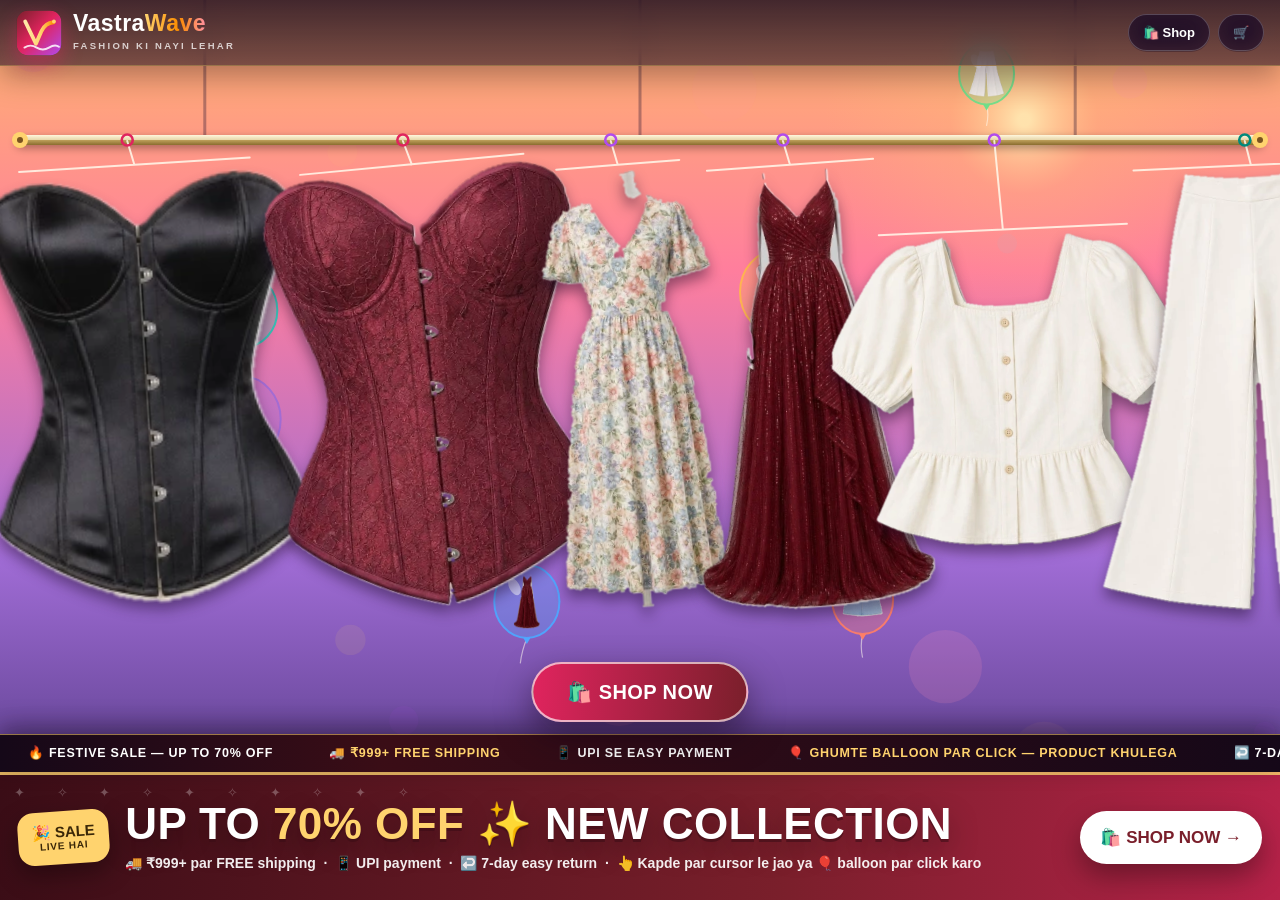
==== commit a4793a4d: "Add files via upload" ====
--- a/index.html
+++ b/index.html
@@ -1,10 +1,10 @@
 <!DOCTYPE html>
-<!-- VastraWave | GitHub 4-file build — generated by tools/build_github.py -->
+<!-- VastraWave | GitHub 4-file build (index) — tools/build_github.py -->
 <html lang="en">
 <head>
 <meta charset="utf-8">
-<meta name="viewport" content="width=device-width, initial-scale=1">
-<title>Your Cart — VastraWave</title>
+<meta name="viewport" content="width=device-width, initial-scale=1, maximum-scale=1, user-scalable=no">
+<title>Clothesline — VastraWave</title>
 <link rel="icon" href="data:image/svg+xml,<svg xmlns='http://www.w3.org/2000/svg' viewBox='0 0 100 100'><rect width='100' height='100' rx='22' fill='%237A1F2B'/><text x='50' y='70' font-size='60' font-family='serif' fill='%23C9A227' text-anchor='middle'>V</text></svg>">
 <style>
 /* ============================================================
@@ -533,113 +533,278 @@
 .modal{border-radius:16px !important; overflow:hidden; box-shadow:var(--vv-shadow-lg)}
 
 </style>
-<style>.vw-view[hidden]{display:none !important}</style>
+<style>
+  *{box-sizing:border-box;-webkit-tap-highlight-color:transparent}
+  html,body{margin:0;padding:0;height:100%;overflow:hidden;overscroll-behavior:none;background:#2B1055}
+  body{font-family:-apple-system,BlinkMacSystemFont,"Segoe UI",Roboto,Arial,sans-serif}
+  #scene{position:fixed;inset:0;width:100%;height:100%;display:block;touch-action:none;cursor:grab}
+  #scene.grabbing{cursor:grabbing}
+
+  /* ---------- HEADER (logo + brand) ---------- */
+  :root{--announceH:38px}
+  .site-header{position:fixed;top:0;left:0;right:0;height:66px;z-index:40;display:flex;align-items:center;
+       justify-content:space-between;padding:0 16px;gap:12px;
+       background:linear-gradient(180deg,rgba(26,8,32,.82),rgba(26,8,32,.58));backdrop-filter:blur(14px);
+       border-bottom:1px solid rgba(255,211,110,.45);box-shadow:0 10px 30px rgba(20,4,24,.35)}
+  .brandwrap{display:flex;align-items:center;gap:11px;text-decoration:none;min-width:0}
+  .brand-logo{width:46px;height:46px;border-radius:13px;box-shadow:0 8px 20px rgba(224,36,94,.45);flex:none}
+  .brand-txt{display:flex;flex-direction:column;min-width:0}
+  .brand-name{font-size:23px;font-weight:900;letter-spacing:.02em;color:#fff;line-height:1.02;white-space:nowrap}
+  .brand-name .wave{background:linear-gradient(90deg,#FFD36E,#FB8C00 55%,#FF8FA3);
+       -webkit-background-clip:text;background-clip:text;color:transparent}
+  .brand-tag{font-size:9.5px;font-weight:800;letter-spacing:.24em;text-transform:uppercase;color:rgba(255,255,255,.75);margin-top:3px;white-space:nowrap}
+  .header-actions{display:flex;gap:8px;align-items:center;flex:none}
+  @media(max-width:600px){:root{--announceH:34px}.site-header{height:58px;padding:0 12px}
+       .brand-logo{width:38px;height:38px;border-radius:11px}.brand-name{font-size:19px}.brand-tag{font-size:8px;letter-spacing:.18em}}
+
+  /* ---------- ANNOUNCEMENT BAR (offers, chalta hua ticker) ---------- */
+  .announcebar{position:fixed;left:0;right:0;bottom:var(--posterH,128px);height:var(--announceH);z-index:26;
+       background:linear-gradient(90deg,#150818,#3A0D16 30%,#150818);color:#FFD36E;overflow:hidden;
+       display:flex;align-items:center;border-top:1px solid rgba(255,211,110,.55);
+       box-shadow:0 -8px 24px rgba(20,4,24,.4)}
+  .announce-track{display:inline-flex;white-space:nowrap;width:max-content;will-change:transform;
+       animation:announceScroll 26s linear infinite}
+  .announce-track span{padding:0 28px;font-size:12.5px;font-weight:800;letter-spacing:.06em;text-transform:uppercase}
+  .announce-track .hi{color:#fff}
+  @keyframes announceScroll{from{transform:translateX(0)}to{transform:translateX(-50%)}}
+  @media(max-width:600px){.announce-track span{font-size:11px;padding:0 20px}}
+
+  /* ---------- POSTER (niche bada banner) ---------- */
+  :root{--posterH:128px}
+  @media(max-width:600px){:root{--posterH:104px}}
+  .poster{position:fixed;left:0;right:0;bottom:0;height:var(--posterH);z-index:25;
+          background:linear-gradient(95deg,#3A0D16,#7A1F2B 28%,#E0245E 58%,#FB8C00 88%,#FFD36E);
+          background-size:220% 100%;animation:posterShift 9s ease-in-out infinite alternate;
+          box-shadow:0 -14px 44px rgba(20,4,24,.5);border-top:3px solid rgba(255,211,110,.85);
+          display:flex;align-items:center;overflow:hidden}
+  @keyframes posterShift{from{background-position:0% 50%}to{background-position:100% 50%}}
+  .poster::before{content:"✦ ✧ ✦ ✧ ✦ ✧ ✦ ✧ ✦ ✧";position:absolute;top:8px;left:14px;color:rgba(255,255,255,.28);
+          font-size:13px;letter-spacing:14px;pointer-events:none}
+  .poster-inner{width:100%;max-width:1280px;margin:0 auto;padding:12px 18px;display:flex;align-items:center;gap:16px}
+  .poster-badge{background:#FFD36E;color:#3A2708;font-weight:900;font-size:15px;padding:12px 14px;border-radius:16px;
+          transform:rotate(-4deg);box-shadow:0 10px 24px rgba(0,0,0,.35);white-space:nowrap;text-align:center;line-height:1.15}
+  .poster-badge small{display:block;font-size:10px;letter-spacing:.08em}
+  .poster-txt{flex:1;min-width:0;color:#fff}
+  .poster-big{font-weight:900;font-size:clamp(22px,4.2vw,44px);line-height:1;letter-spacing:.01em;
+          text-shadow:0 3px 0 rgba(58,13,22,.55),0 10px 28px rgba(0,0,0,.35);white-space:nowrap}
+  .poster-big .off{color:#FFD36E}
+  .poster-sub{margin-top:7px;font-size:clamp(11px,1.5vw,14px);font-weight:700;color:rgba(255,255,255,.92);white-space:nowrap;overflow:hidden;text-overflow:ellipsis}
+  #shopNowBtn{position:fixed;left:50%;transform:translateX(-50%);bottom:calc(var(--posterH,150px) + var(--announceH,38px) + 12px);z-index:27;
+    background:linear-gradient(95deg,#E0245E,#7A1F2B);color:#fff;text-decoration:none;font-weight:900;letter-spacing:.4px;
+    font-size:clamp(15px,2.4vw,20px);padding:13px 34px;border-radius:99px;border:2px solid rgba(255,255,255,.65);
+    box-shadow:0 14px 34px rgba(20,4,24,.5);animation:shopPulse 1.8s ease-in-out infinite;white-space:nowrap}
+  #shopNowBtn:hover{filter:brightness(1.14)}
+  @keyframes shopPulse{0%,100%{transform:translateX(-50%) scale(1)}50%{transform:translateX(-50%) scale(1.06)}}
+  .poster-cta{background:#fff;color:#7A1F2B;text-decoration:none;font-weight:900;font-size:clamp(13px,1.8vw,17px);
+          padding:14px 20px;border-radius:99px;box-shadow:0 12px 28px rgba(0,0,0,.35);white-space:nowrap;transition:.18s}
+  .poster-cta:hover{transform:translateY(-2px) scale(1.03);box-shadow:0 16px 34px rgba(0,0,0,.42)}
+  @media(max-width:600px){.poster-badge{font-size:12px;padding:9px 10px}.poster-cta{padding:11px 13px}.poster-inner{gap:10px;padding:10px 12px}}
+  .chip{background:rgba(28,12,40,.55);backdrop-filter:blur(12px);color:#fff;border:1px solid rgba(255,255,255,.22);
+        border-radius:99px;padding:8px 14px;font-size:13px;font-weight:700;text-decoration:none;display:inline-flex;
+        align-items:center;gap:7px;white-space:nowrap;transition:transform .18s, box-shadow .18s}
+  .chip:hover{transform:translateY(-1px);box-shadow:0 8px 22px rgba(224,36,94,.35)}
+  .chip.brand{background:linear-gradient(100deg,#7A1F2B,#E0245E);border-color:transparent}
+  .chip.brand .mark{display:grid;place-items:center;width:22px;height:22px;border-radius:7px;background:#FFD36E;
+        color:#3A2708;font-weight:900;font-size:13px}
+  #cartBtn{position:relative}
+  #cartcount{position:absolute;top:-6px;right:-6px;min-width:19px;height:19px;padding:0 5px;border-radius:99px;
+        background:#FFD36E;color:#3A2708;font-size:11px;font-weight:900;display:none;place-items:center;line-height:19px}
+  .ghostbtn{background:rgba(255,255,255,.14);border:1px solid rgba(255,255,255,.28);color:#fff;border-radius:99px;
+        padding:8px 13px;font-size:12.5px;font-weight:700;cursor:pointer;white-space:nowrap;transition:.18s}
+  .ghostbtn:hover{background:rgba(255,255,255,.24);transform:translateY(-1px)}
+  .ghostbtn.on{background:linear-gradient(100deg,#FFD36E,#FB8C00);border-color:transparent;color:#3A2708}
+
+  /* ---------- hover tooltip ---------- */
+  #tip{position:fixed;z-index:30;pointer-events:none;opacity:0;transform:translate(-50%,-118%) scale(.94);
+       background:#fff;color:#111;border-radius:14px;padding:10px 13px;box-shadow:0 14px 36px rgba(0,0,0,.4);
+       font-size:12.5px;line-height:1.4;max-width:220px;transition:opacity .14s, transform .14s;white-space:nowrap;
+       border:2px solid transparent}
+  #tip.show{opacity:1;transform:translate(-50%,-125%) scale(1)}
+  #tip b{display:block;font-size:13.5px;margin-bottom:3px;white-space:normal}
+  #tip .pr{font-weight:900;font-size:15px}
+  #tip .mrp{text-decoration:line-through;color:#9AA1AA;font-size:11.5px;margin-left:5px}
+  #tip .cta{margin-top:5px;font-size:11px;color:#6B7280;white-space:nowrap}
+
+  #ctoast{position:fixed;left:50%;bottom:calc(var(--posterH,128px) + var(--announceH,38px) + 18px);transform:translateX(-50%) translateY(16px);z-index:90;
+          background:linear-gradient(100deg,#7A1F2B,#E0245E);color:#fff;padding:12px 20px;border-radius:99px;
+          font-size:13.5px;font-weight:700;opacity:0;pointer-events:none;box-shadow:0 12px 32px rgba(0,0,0,.45);
+          white-space:nowrap;max-width:92vw}
+  #loadbar{position:fixed;top:0;left:0;height:3px;z-index:95;width:0;transition:width .3s;
+           background:linear-gradient(90deg,#FFD36E,#E0245E,#B14AED)}
+
+  /* ================= QUICK VIEW (3D 360) ================= */
+  .qv{position:fixed;inset:0;z-index:100;display:none;align-items:center;justify-content:center;padding:14px;
+      background:rgba(18,8,28,.66);backdrop-filter:blur(7px)}
+  .qv.on{display:flex}
+  .qv-card{background:#fff;border-radius:20px;width:100%;max-width:880px;max-height:92vh;overflow:auto;
+           display:grid;grid-template-columns:1.05fr .95fr;box-shadow:0 30px 80px rgba(0,0,0,.55)}
+  @media(max-width:780px){.qv-card{grid-template-columns:1fr;max-height:94vh}}
+
+  .qv-left{background:linear-gradient(165deg,#FFF3E6,#FFE3EE 50%,#E7E9FF);padding:16px;
+           display:flex;flex-direction:column;align-items:center;position:relative}
+  .qv-right{padding:20px 22px;display:flex;flex-direction:column}
+  .qv-close{position:absolute;top:10px;right:12px;z-index:5;border:0;background:rgba(0,0,0,.08);width:32px;height:32px;
+            border-radius:50%;cursor:pointer;font-size:15px}
+  .qv-close:hover{background:rgba(0,0,0,.16)}
+
+  .stage{perspective:1100px;width:100%;height:300px;display:grid;place-items:center;position:relative;
+         cursor:grab;touch-action:none;user-select:none;margin:6px 0}
+  .stage:active{cursor:grabbing}
+  .obj{width:min(260px,76vw);height:300px;position:relative;transform-style:preserve-3d;will-change:transform}
+  .view3d{position:absolute;inset:0;display:grid;place-items:center;background:transparent}
+  .view3d img{width:100%;height:100%;object-fit:contain;display:block;pointer-events:none;
+        -webkit-user-drag:none;user-select:none;
+        filter:drop-shadow(0 22px 24px rgba(45,12,45,.32))}
+  .view3d .tint{display:none;position:absolute;inset:0;mix-blend-mode:multiply;opacity:.22;pointer-events:none;transition:background .25s;
+        -webkit-mask-repeat:no-repeat;-webkit-mask-position:center;-webkit-mask-size:contain;
+        mask-repeat:no-repeat;mask-position:center;mask-size:contain}
+  .angle-label{position:absolute;left:50%;bottom:2px;transform:translateX(-50%);z-index:3;pointer-events:none;
+        background:rgba(27,14,20,.82);color:#FFD36E;border:1px solid rgba(255,211,110,.5);
+        padding:5px 11px;border-radius:99px;font-size:10.5px;font-weight:900;letter-spacing:.14em;white-space:nowrap}
+  .qv-info{max-width:310px;text-align:center;font-size:11.5px;line-height:1.5;color:#75656c;margin-top:8px}
+  .qv-tools{display:flex;gap:8px;align-items:center;justify-content:center;flex-wrap:wrap;margin-top:4px}
+  .qv-tools button{border:1px solid rgba(0,0,0,.14);background:#fff;border-radius:99px;padding:7px 13px;
+        font-size:12px;font-weight:700;cursor:pointer}
+  .qv-tools button:hover{background:#FFF0F5}
+  .qv-tools button.on{background:linear-gradient(100deg,#7A1F2B,#E0245E);color:#fff;border-color:transparent}
+  .spin-hint{font-size:11px;color:#7A6A70;margin-top:6px;letter-spacing:.04em}
+
+  .qv h3{margin:0 0 4px;font-size:20px;line-height:1.25;font-weight:800}
+  .qv .cat{font-size:11px;text-transform:uppercase;letter-spacing:.12em;font-weight:800;margin-bottom:8px}
+  .qv .prices{display:flex;align-items:baseline;gap:9px;margin:6px 0 14px}
+  .qv .prices .p{font-size:26px;font-weight:900;color:#7A1F2B}
+  .qv .prices .m{text-decoration:line-through;color:#9AA1AA}
+  .qv .prices .o{background:#E6F6F1;color:#00897B;font-weight:800;padding:3px 8px;border-radius:99px;font-size:12px}
+  .lbl{font-size:11px;text-transform:uppercase;letter-spacing:.1em;font-weight:800;color:#6B7280;margin:14px 0 7px}
+  .swatches{display:flex;gap:9px;flex-wrap:wrap}
+  .sw{width:38px;height:38px;border-radius:50%;cursor:pointer;border:3px solid #EDE8EA;position:relative;transition:.16s}
+  .sw:hover{transform:scale(1.08)}
+  .sw.on{border-color:#1B0E14;box-shadow:0 0 0 2px #fff inset, 0 6px 14px rgba(0,0,0,.25);transform:scale(1.08)}
+  .sw.out{opacity:.35;cursor:not-allowed}
+  .sw.out::after{content:"";position:absolute;inset:0;border-radius:50%;
+        background:linear-gradient(45deg,transparent 45%,#B3261E 45%,#B3261E 55%,transparent 55%)}
+  .sizes{display:flex;gap:7px;flex-wrap:wrap}
+  .sz{min-width:46px;padding:9px 11px;border:1.5px solid #DED8DB;border-radius:10px;background:#fff;
+      font-size:13px;font-weight:700;cursor:pointer;transition:.16s}
+  .sz:hover{border-color:#7A1F2B}
+  .sz.on{background:linear-gradient(100deg,#7A1F2B,#E0245E);color:#fff;border-color:transparent}
+  .sz.out{opacity:.35;text-decoration:line-through;cursor:not-allowed}
+  .qrow{display:flex;gap:9px;margin-top:18px}
+  .qrow .btn{flex:1;text-align:center;padding:13px;border-radius:12px;text-decoration:none;font-weight:800;font-size:14px}
+  .btn-cart{background:linear-gradient(100deg,#7A1F2B,#E0245E);color:#fff;border:0;cursor:pointer}
+  .btn-det{background:#fff;border:1.5px solid #DED8DB;color:#1B0E14}
+  .meta-line{font-size:12.5px;color:#6B7280;margin-top:12px;line-height:1.6}
+
+  #fallback{display:none;position:fixed;inset:0;z-index:120;overflow:auto;background:#fff;padding:20px}
+  #fallback.on{display:block}
+  #fallback .grid{display:grid;grid-template-columns:repeat(auto-fill,minmax(140px,1fr));gap:12px;max-width:1000px;margin:60px auto 0}
+  #fallback img{width:100%;border-radius:12px;aspect-ratio:3/4;object-fit:cover}
+  @media(max-width:600px){.chip{padding:7px 11px;font-size:12px}}
+</style>
 </head>
 <body>
-<header id="site-header" class="top"></header>
-<div class="vw-view" id="view-cart">
-<main class="wrap">
-  <div class="crumb"><a href="index.html">Home</a> / Cart</div>
-  <h1 style="font-size:22px; margin:6px 0 14px">Shopping bag <span class="muted tiny" id="qty"></span></h1>
-
-  <div class="checkout-grid">
-    <div id="items"></div>
-
-    <div class="summary" id="summary"></div>
+
+<canvas id="scene"></canvas>
+<div id="loadbar"></div>
+
+<!-- ============ HEADER: logo + brand ============ -->
+<header class="site-header" id="siteHeader">
+  <a class="brandwrap" href="index.html">
+    <img class="brand-logo" src="[data-uri]" alt="VastraWave logo">
+    <span class="brand-txt">
+      <span class="brand-name" id="brandName">Vastra<span class="wave">Wave</span></span>
+      <span class="brand-tag">Fashion ki nayi lehar</span>
+    </span>
+  </a>
+  <div class="header-actions">
+    <a href="shop.html" class="chip">🛍️ Shop</a>
+    <a href="cart.html" class="chip" id="cartBtn">🛒<span id="cartcount">0</span></a>
   </div>
-</main>
+</header>
+
+<!-- ============ ANNOUNCEMENT BAR: offers ============ -->
+<div class="announcebar" id="announcebar">
+  <div class="announce-track" id="announceTrack">
+    <span class="hi">🔥 Festive Sale — Up to 70% OFF</span><span>🚚 ₹999+ Free Shipping</span><span class="hi">📱 UPI se Easy Payment</span><span>🎈 Ghumte balloon par click — product khulega</span><span class="hi">↩️ 7-Day Easy Return</span><span>👆 Kapde par cursor le jao — bada 3D view dikhega</span>
+    <span class="hi">🔥 Festive Sale — Up to 70% OFF</span><span>🚚 ₹999+ Free Shipping</span><span class="hi">📱 UPI se Easy Payment</span><span>🎈 Ghumte balloon par click — product khulega</span><span class="hi">↩️ 7-Day Easy Return</span><span>👆 Kapde par cursor le jao — bada 3D view dikhega</span>
+  </div>
 </div>
-<div class="vw-view" id="view-checkout" hidden>
-<main class="wrap">
-  <div class="crumb"><a href="index.html">Home</a> / <a href="cart.html">Cart</a> / Checkout</div>
-  <h1 style="font-size:22px; margin:6px 0 14px">Checkout</h1>
-
-  <div class="checkout-grid">
-    <div>
-      <div class="form" id="form">
-        <h3 style="font-size:15px; margin-bottom:12px">1. Delivery details</h3>
-        <div class="field two">
-          <div><label>Full name *</label><input id="f-name" placeholder="Priya Sharma"><div class="err" id="e-name">Naam daalein</div></div>
-          <div><label>Mobile number *</label><input id="f-phone" inputmode="numeric" maxlength="10" placeholder="9876543210"><div class="err" id="e-phone">Sahi 10-digit number daalein</div></div>
+
+<a id="shopNowBtn" href="shop.html">🛍️ SHOP NOW</a>
+
+<!-- ============ POSTER (niche) ============ -->
+<div class="poster" id="poster">
+  <div class="poster-inner">
+    <div class="poster-badge">🎉 SALE<small>LIVE HAI</small></div>
+    <div class="poster-txt">
+      <div class="poster-big">UP TO <span class="off">70% OFF</span> ✨ NEW COLLECTION</div>
+      <div class="poster-sub">🚚 ₹999+ par FREE shipping &nbsp;·&nbsp; 📱 UPI payment &nbsp;·&nbsp; ↩️ 7-day easy return &nbsp;·&nbsp; 👆 Kapde par cursor le jao ya 🎈 balloon par click karo</div>
+    </div>
+    <a class="poster-cta" href="shop.html">🛍️ SHOP NOW →</a>
+  </div>
+</div>
+
+<div id="tip"></div>
+<div id="ctoast"></div>
+
+<!-- ================= QUICK VIEW ================= -->
+<div class="qv" id="qv">
+  <div class="qv-card">
+    <div class="qv-left">
+      <button class="qv-close" onclick="closeQV()">✕</button>
+      <div class="stage" id="stage">
+        <div class="obj" id="obj">
+          <div class="view3d" id="qvView">
+            <img id="qvfImg" src="" alt="" draggable="false">
+            <div class="tint" id="qvfTint"></div>
+          </div>
         </div>
-        <div class="field"><label>Email (optional)</label><input id="f-email" placeholder="you@email.com"></div>
-        <div class="field"><label>Full address *</label><textarea id="f-addr" placeholder="House no, street, landmark"></textarea><div class="err" id="e-addr">Address daalein</div></div>
-        <div class="field two">
-          <div><label>City *</label><input id="f-city" value="Surat"><div class="err" id="e-city">City daalein</div></div>
-          <div><label>Pincode *</label><input id="f-pin" inputmode="numeric" maxlength="6" placeholder="395001"><div class="err" id="e-pin">Sahi 6-digit pincode daalein</div></div>
-        </div>
-        <div class="field"><label>State</label><input id="f-state" value="Gujarat"></div>
+        <div class="angle-label" id="qvAngle">FRONT VIEW</div>
       </div>
-
-      <div class="form" style="margin-top:14px">
-        <h3 style="font-size:15px; margin-bottom:12px">2. Payment method</h3>
-        <label class="payopt on" id="po-upi" onclick="pickPay('upi')">
-          <input type="radio" name="pay" value="upi" checked>
-          <span><span class="pt">UPI (GPay / PhonePe / Paytm)</span><span class="pd">Neeche diye UPI ID / QR par payment karein.</span></span>
-        </label>
-        <div id="upibox" style="display:none;background:#FFF8EC;border:1.5px dashed #E8A33D;border-radius:12px;padding:14px;text-align:center;margin:4px 0 12px">
-          <div style="font-size:13.5px;font-weight:700;margin-bottom:8px">Is QR ko scan karein ya UPI ID par pay karein:</div>
-          <img src="[data-uri]" alt="UPI QR" style="width:178px;height:178px;border-radius:12px;background:#fff;padding:6px;border:1px solid #eee">
-          <div style="margin:10px 0 8px;font-size:15px">UPI ID: <b id="upiid">kachhad.2000@ptaxis</b></div>
-          <button type="button" class="btn sm ghost" onclick="copyUpi()">📋 UPI ID copy karein</button>
-          <a id="upipaylink" class="btn" style="margin-top:10px" href="upi://pay?pa=kachhad.2000@ptaxis&amp;pn=VastraWave&amp;cu=INR">📱 UPI App se Pay Karein</a>
-          <div class="tiny muted" style="margin-top:9px">Payment ke baad neeche <b>Place order</b> dabayein. Screenshot WhatsApp par bhej dein to order turant confirm ho jayega.</div>
-        </div>
-        <label class="payopt" id="po-card" onclick="pickPay('card')">
-          <input type="radio" name="pay" value="card">
-          <span><span class="pt">Card / Netbanking / Wallets</span><span class="pd">Secure payment gateway — hum card details store nahi karte.</span></span>
-        </label>
-        <div class="tiny muted">🔒 Razorpay secured checkout. Card details humare server par kabhi store nahi hote (PCI-DSS compliant gateway).</div>
+      <div class="qv-tools">
+        <button id="spinBtn" class="on">🔄 Auto ghoom</button>
+        <button onclick="qvRotate(-90)">⟲ Ghumao</button>
+        <button onclick="qvRotate(90)">⟳ Ghumao</button>
+        <button onclick="snapSpin(0)">↺ Front</button>
+        <button onclick="snapSpin(90)">◐ Side</button>
+        <button onclick="snapSpin(180)">↻ Back</button>
       </div>
-
-      <div class="form" style="margin-top:14px; text-align:center">
-        <h3 style="font-size:15px; margin-bottom:8px">Ya phir direct WhatsApp par order karein</h3>
-        <p class="tiny muted" style="margin:0 0 10px">Bina form bhare — poora order WhatsApp par bhej dein, hum confirm kar denge.</p>
-        <button class="btn wa" onclick="orderOnWhatsApp()">🅦 Send order on WhatsApp</button>
+      <div class="spin-hint">🖱️ Mouse / ungli se drag karo — kapda pura 360° ghumega</div>
+      <div class="qv-info" id="qvInfo"></div>
+    </div>
+
+    <div class="qv-right">
+      <div class="cat" id="qvCat">CATEGORY</div>
+      <h3 id="qvName">Product</h3>
+      <div class="prices">
+        <span class="p" id="qvPrice">₹0</span>
+        <span class="m" id="qvMrp"></span>
+        <span class="o" id="qvOff"></span>
       </div>
-    </div>
-
-    <div>
-      <div class="summary" id="summaryCO"></div>
-      <button class="btn" style="margin-top:12px" onclick="placeOrder()">Place order</button>
-      <div class="tiny muted" style="margin-top:8px">Order place karte hi aapko confirmation SMS/WhatsApp milega.</div>
+
+      <div class="lbl">Colour — <span id="qvColourName" style="color:#1B0E14"></span></div>
+      <div class="swatches" id="qvSw"></div>
+
+      <div class="lbl">Size</div>
+      <div class="sizes" id="qvSz"></div>
+
+      <div class="qrow">
+        <button class="btn-cart" id="qvAdd">🛒 Add to cart</button>
+        <a class="btn-det" id="qvDet" href="#">Details →</a>
+      </div>
+      <div class="meta-line" id="qvMeta"></div>
     </div>
   </div>
-</main>
 </div>
-<div class="vw-view" id="view-success" hidden>
-<main class="wrap" style="max-width:640px">
-  <div class="success" style="margin-top:16px">
-    <div class="tick">✓</div>
-    <h1 style="font-size:22px">Order confirmed!</h1>
-    <p class="muted" id="sub">Thank you — aapka order place ho gaya hai.</p>
-    <div id="orderbox"></div>
+
+<div id="fallback">
+  <div style="max-width:1000px;margin:0 auto">
+    <h2>Clothesline view</h2>
+    <p style="color:#6B7280">Physics load nahi ho payi — normal grid.</p>
+    <div class="grid" id="fbgrid"></div>
   </div>
-
-  <div class="form" style="margin-top:14px">
-    <h3 style="font-size:15px; margin-bottom:10px">Order tracking</h3>
-    <div class="timeline">
-      <div class="tl done"><div><div class="ts">Order placed</div><div class="td" id="t1">Just now</div></div></div>
-      <div class="tl"><div><div class="ts">Packed &amp; quality checked</div><div class="td">Within 24 hours</div></div></div>
-      <div class="tl"><div><div class="ts">Shipped</div><div class="td">1–2 working days</div></div></div>
-      <div class="tl"><div><div class="ts">Out for delivery</div><div class="td">3–6 working days</div></div></div>
-      <div class="tl"><div><div class="ts">Delivered</div><div class="td">Aapke address par</div></div></div>
-    </div>
-  </div>
-
-  <div class="center" style="margin:18px 0">
-    <button class="btn wa" onclick="shareOrder()" style="max-width:340px;margin:0 auto">🅦 Order details WhatsApp par bhejein</button>
-    <div class="row" style="justify-content:center;margin-top:12px">
-      <a href="shop.html" class="btn ghost sm">Continue shopping</a>
-      <a href="index.html" class="btn ghost sm">Back to home</a>
-    </div>
-  </div>
-</main>
 </div>
 
-<footer id="site-footer"></footer>
-<nav id="bottomnav" class="bottomnav"></nav>
-<div id="fab"></div>
 <script>
 /* ============================================================
    STORE CONFIG — client ke hisaab se sirf yahan badlo
@@ -690,9 +855,9 @@
   {
     id: "CR101", name: "Satin Bustier Corset — Black", gender: "Women", category: "Corsets",
     price: 1299, mrp: 2199, rating: 4.6, reviews: 184, badge: "Bestseller", wt: 250,
-    img: "[data-uri]",
-    gallery: ["[data-uri]", "", "", ""],
-    views: {front:"", side:"", back:""},
+    img: "assets/img/c1-corset-black.jpg",
+    gallery: ["assets/img/c1-corset-black.jpg", "assets/img/views/CR101-side.jpg", "assets/img/views/CR101-back.jpg", "assets/img/a2-corset-back.jpg"],
+    views: {front:"[data-uri]", side:"[data-uri]", back:"[data-uri]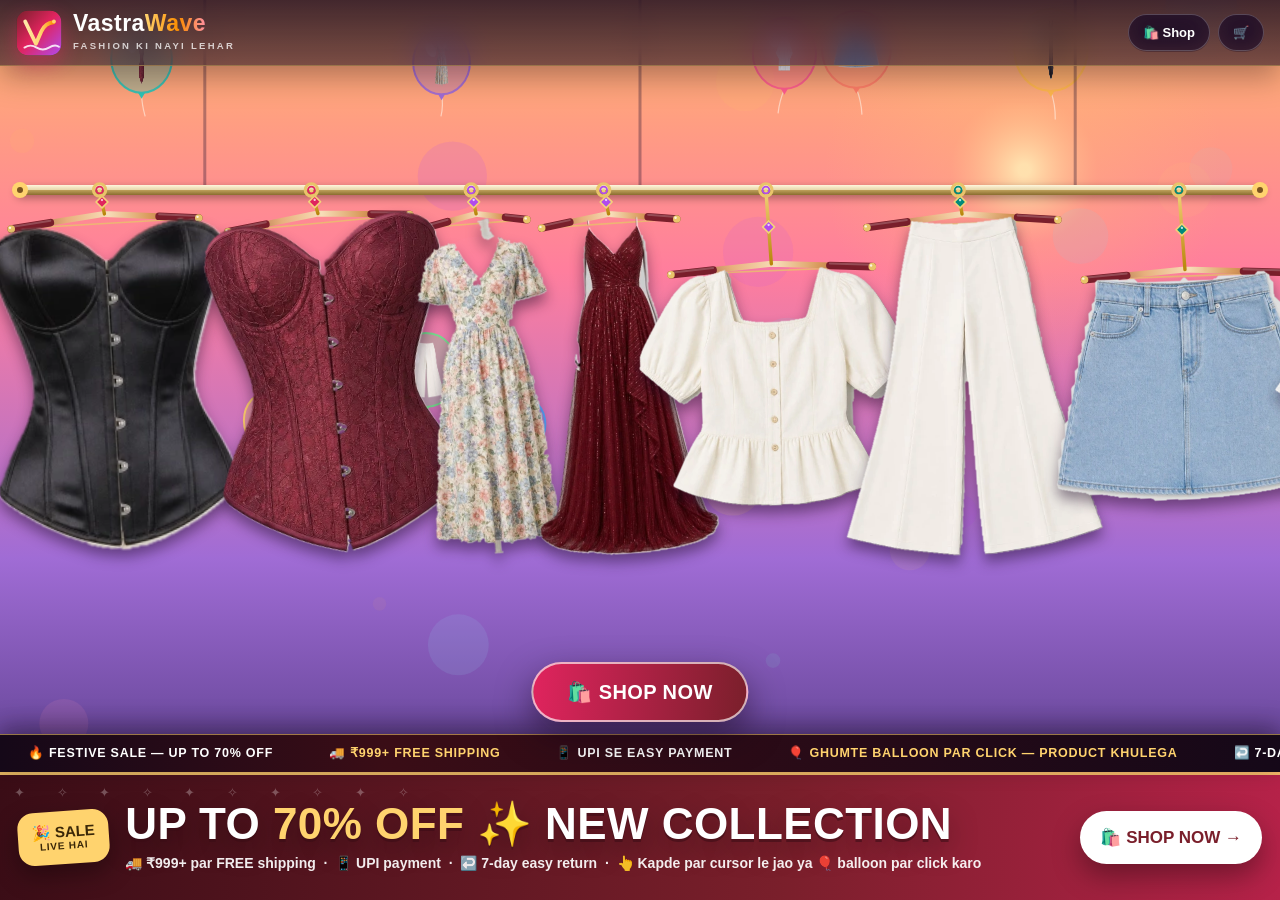
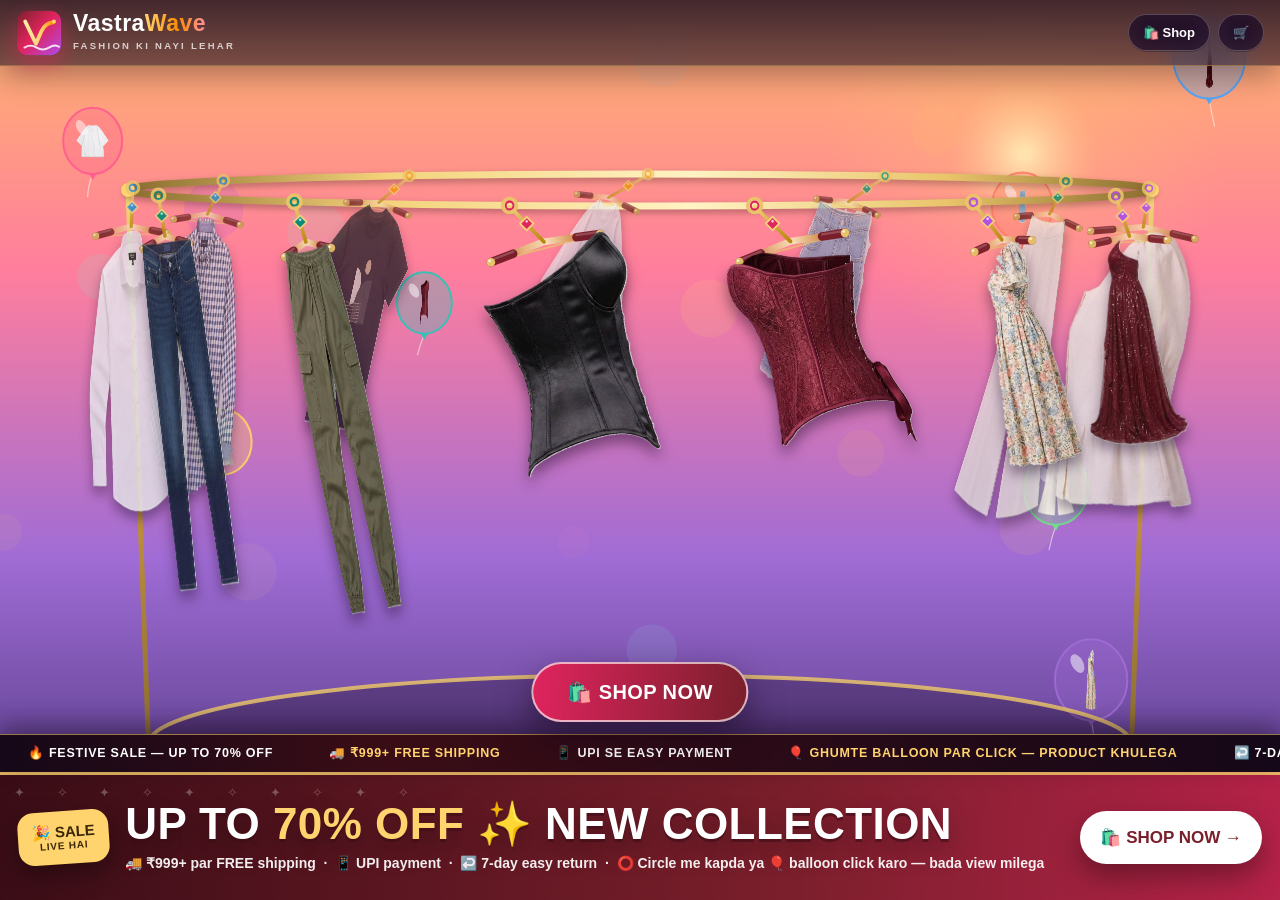
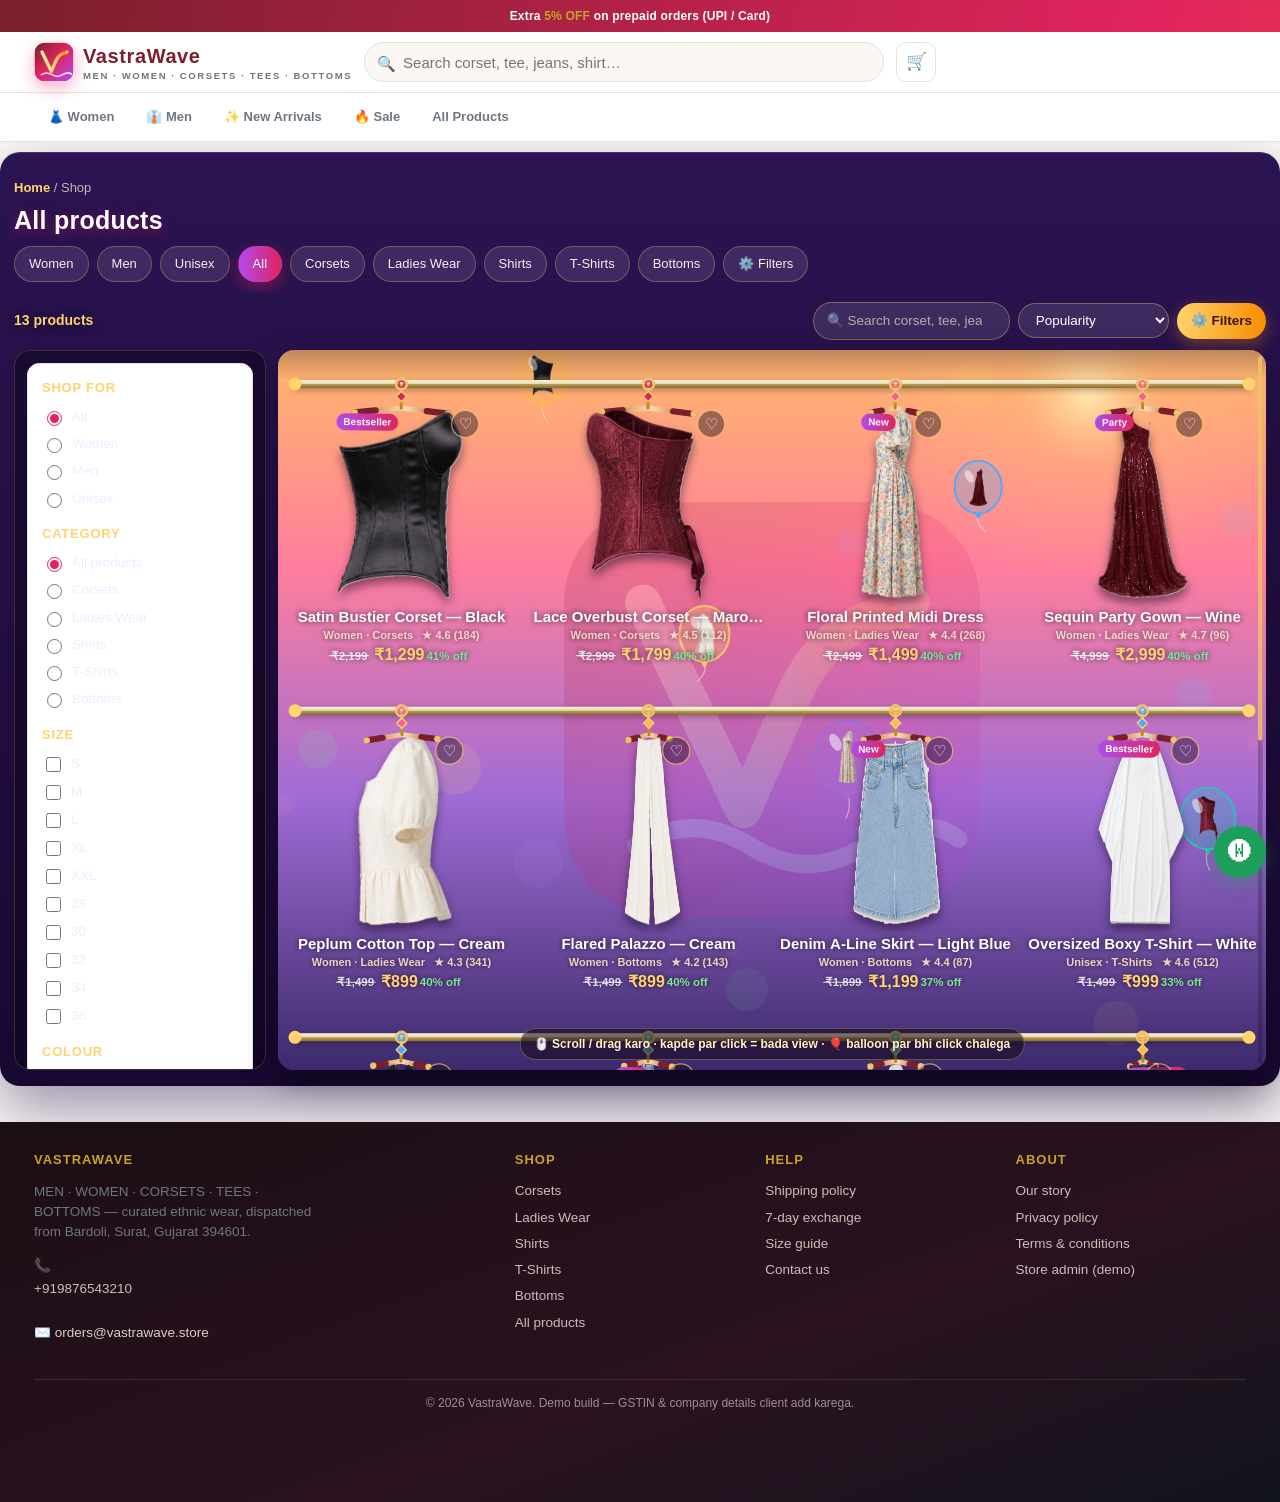
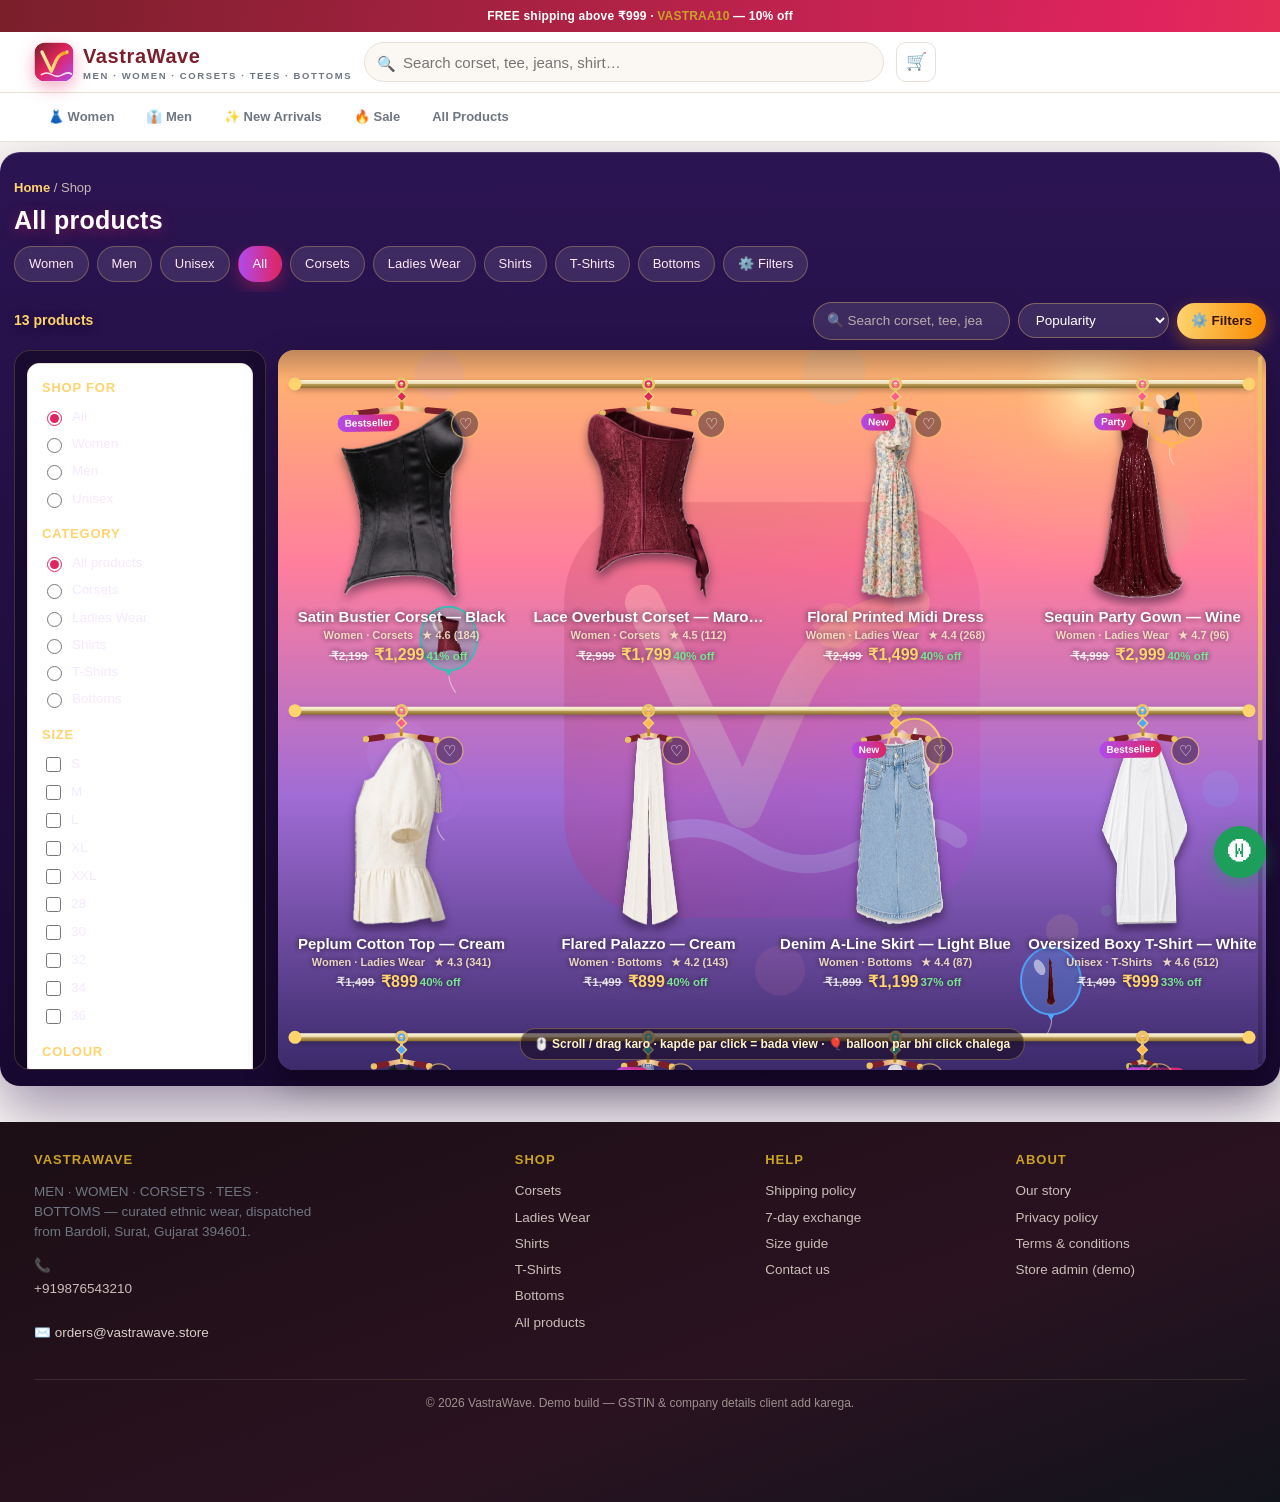
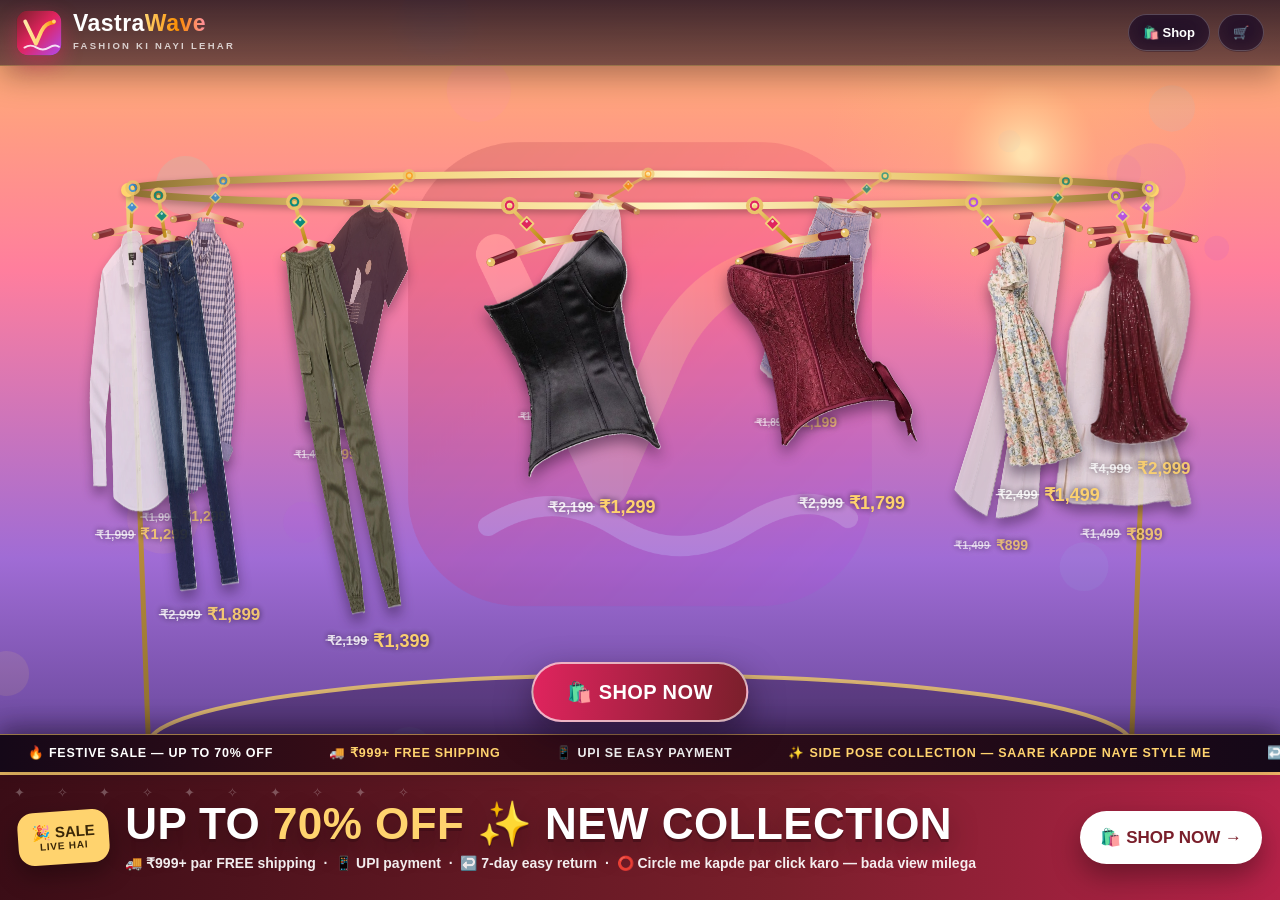
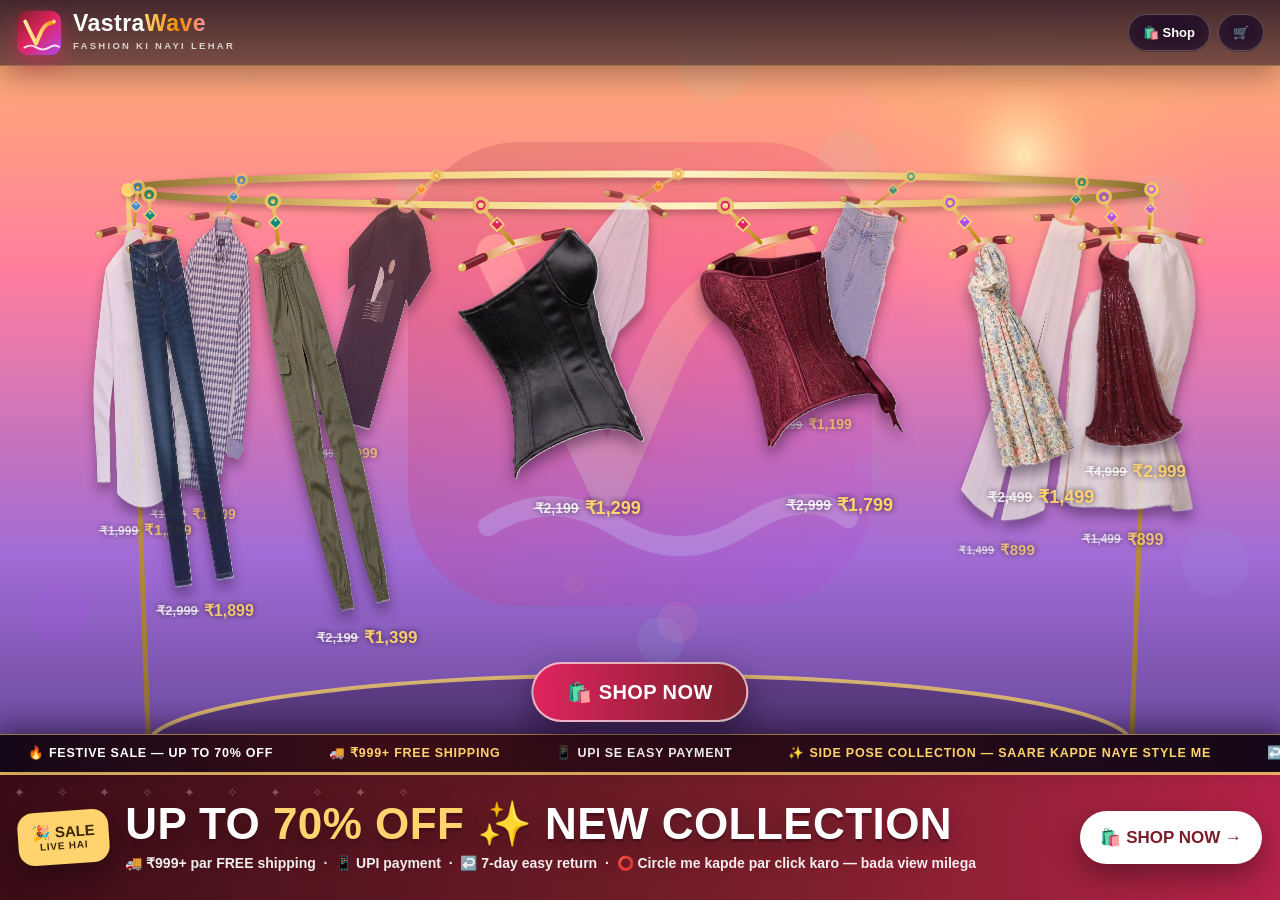
